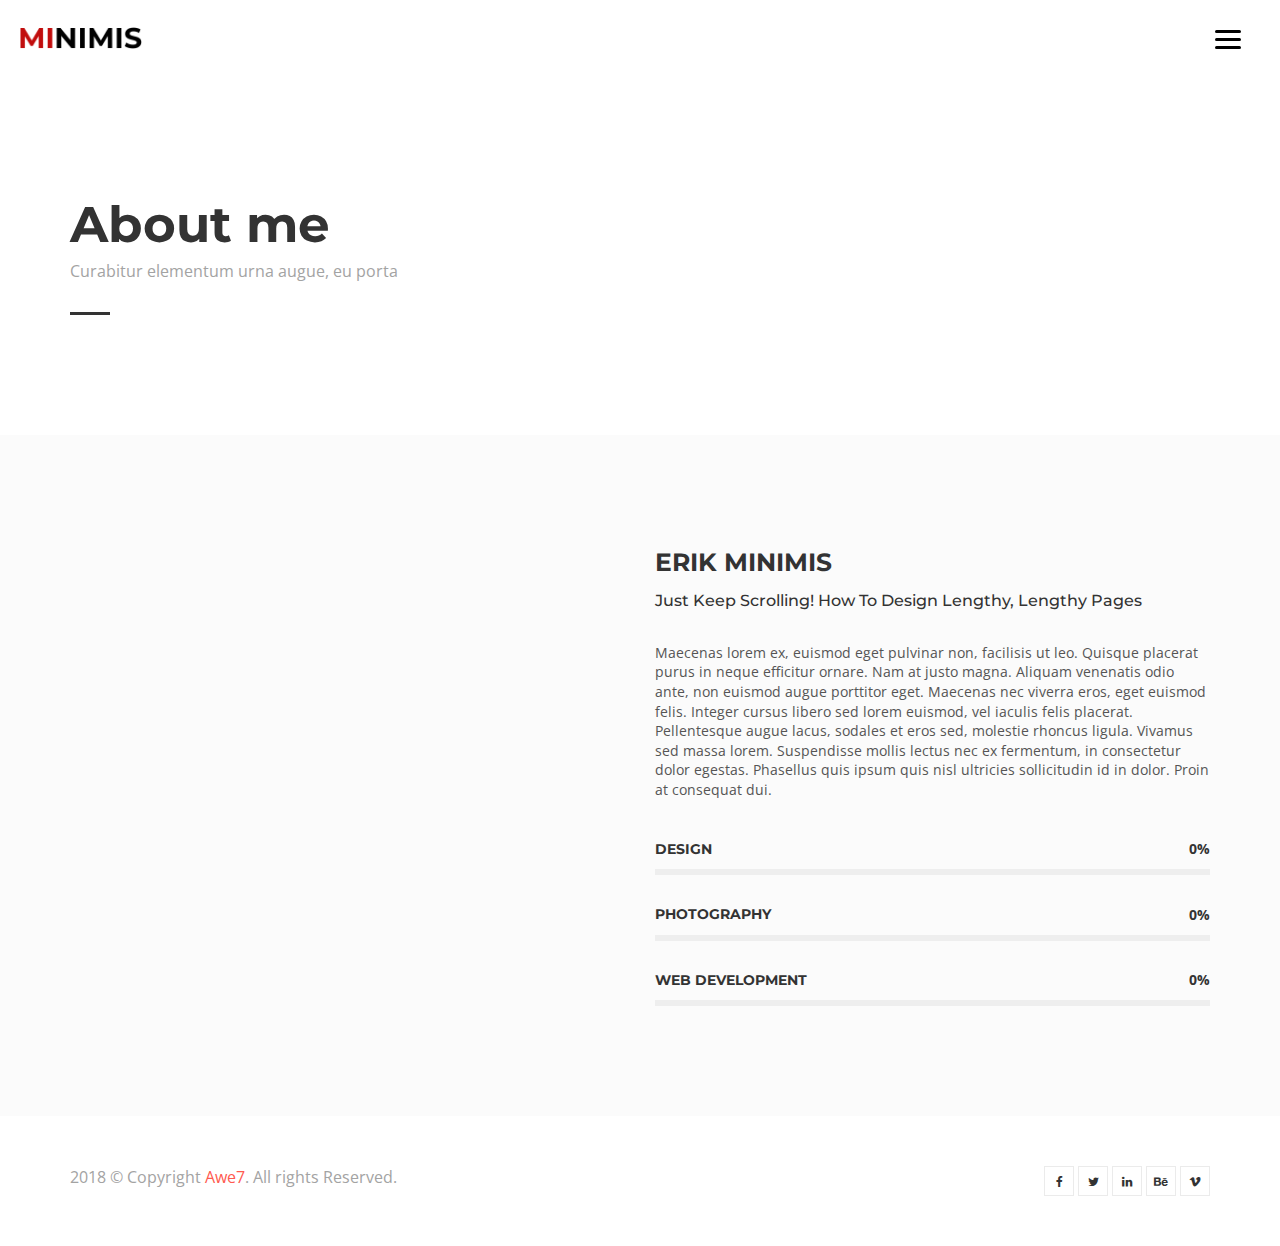
==== about.html @ 895a36d6 "initial commit" ====
<!DOCTYPE html>
<html>
	<head>
		<title>About</title>
		<meta charset="utf-8">
		<meta name="viewport" content="width=device-width, initial-scale=1.0, maximum-scale=1.0, user-scalable=no">
		<meta name="format-detection" content="telephone=no">
		<meta name="apple-mobile-web-app-capable" content="yes">
		<!-- Fonts-->
		<link rel="stylesheet" type="text/css" href="assets/fonts/fontawesome/font-awesome.min.css">
		<link rel="stylesheet" type="text/css" href="assets/fonts/pe-icon/pe-icon.css">
		<!-- Vendors-->
		<link rel="stylesheet" type="text/css" href="assets/vendors/bootstrap/grid.css">
		<link rel="stylesheet" type="text/css" href="assets/vendors/magnific-popup/magnific-popup.min.css">
		<link rel="stylesheet" type="text/css" href="assets/vendors/swiper/swiper.css">
		<!-- App & fonts-->
		<link rel="stylesheet" type="text/css" href="https://fonts.googleapis.com/css?family=Montserrat:300,400,500,600,700|Open+Sans:400,700">
		<link rel="stylesheet" type="text/css" id="app-stylesheet" href="assets/css/main.css"><!--[if lt IE 9]>
			<script src="https://oss.maxcdn.com/libs/html5shiv/3.7.0/html5shiv.js"></script>
		<![endif]-->
	</head>
	
	<body>
		<div class="page-wrap" id="root">
			
			<!-- header -->
			<header class="header header--fixed">
				<div class="header__inner">
					<div class="header__logo"><a href="index.html"><img src="assets/img/logo.png" alt="" style="width: 122px;"/></a></div>
					<div class="navbar-toggle" id="fs-button">
						<div class="navbar-icon"><span></span></div>
					</div>
				</div>
				
				<!-- fullscreenmenu__module -->
				<div class="fullscreenmenu__module" trigger="#fs-button">
					
					<!-- overlay-menu -->
					<nav class="overlay-menu">
						
						<!--  -->
						<ul class="wil-menu-list">
							<li><a href="index.html">Home</a>
							</li>
							<li class="current-menu-item"><a href="about.html">About</a>
							</li>
							<li><a href="work.html">Work</a>
							</li>
							<li><a href="blog.html">Blog</a>
							</li>
							<li><a href="contact.html">Contact</a>
							</li>
						</ul><!--  -->
						
					</nav><!-- End / overlay-menu -->
					
				</div><!-- End / fullscreenmenu__module -->
				
			</header><!-- End / header -->
			
			<!-- Content-->
			<div class="wil-content">
				
				<!-- Section -->
				<section class="awe-section">
					<div class="container">
						
						<!-- page-title -->
						<div class="page-title pb-40">
							<h2 class="page-title__title">About me</h2>
							<p class="page-title__text">Curabitur elementum urna augue, eu porta</p>
							<div class="page-title__divider"></div>
						</div><!-- End / page-title -->
						
					</div>
				</section>
				<!-- End / Section -->
				
				
				<!-- Section -->
				<section class="awe-section bg-gray">
					<div class="container">
						<div class="row">
							<div class="col-md-6 col-lg-5 "><img src="https://images.pexels.com/photos/797558/pexels-photo-797558.jpeg?w=1260&amp;h=750&amp;auto=compress&amp;cs=tinysrgb" alt="">
							</div>
							<div class="col-md-6 col-lg-6 col-xs-offset-0 col-sm-offset-0 col-md-offset-0 col-lg-offset-1 ">
								
								<!--  -->
								<div class="mt-30">
									<h2 class="about__title">Erik Minimis</h2>
									<p class="about__subtitle">Just Keep Scrolling! How To Design Lengthy, Lengthy Pages</p>
									<p class="about__text">Maecenas lorem ex, euismod eget pulvinar non, facilisis ut leo. Quisque placerat purus in neque efficitur ornare. Nam at justo magna. Aliquam venenatis odio ante, non euismod augue porttitor eget. Maecenas nec viverra eros, eget euismod felis. Integer cursus libero sed lorem euismod, vel iaculis felis placerat. Pellentesque augue lacus, sodales et eros sed, molestie rhoncus ligula. Vivamus sed massa lorem. Suspendisse mollis lectus nec ex fermentum, in consectetur dolor egestas. Phasellus quis ipsum quis nisl ultricies sollicitudin id in dolor. Proin at consequat dui.</p>
									
									<!-- progress -->
									<div class="progress">
										<h5 class="progress__title">design</h5>
										<div class="progress__wrap">
											<div class="progress__bar" data-progress-percent="33" data-timing="ease" data-duration="1000" data-delay="500"></div><span class="progress__number">39%</span>
										</div>
									</div><!-- End / progress -->
									
									
									<!-- progress -->
									<div class="progress">
										<h5 class="progress__title">photography</h5>
										<div class="progress__wrap">
											<div class="progress__bar" data-progress-percent="59" data-timing="ease" data-duration="1000" data-delay="500"></div><span class="progress__number">47%</span>
										</div>
									</div><!-- End / progress -->
									
									
									<!-- progress -->
									<div class="progress">
										<h5 class="progress__title">web development</h5>
										<div class="progress__wrap">
											<div class="progress__bar" data-progress-percent="53" data-timing="ease" data-duration="1000" data-delay="500"></div><span class="progress__number">59%</span>
										</div>
									</div><!-- End / progress -->
									
								</div><!-- End /  -->
								
							</div>
						</div>
					</div>
				</section>
				<!-- End / Section -->
				
			</div>
			<!-- End / Content-->
			
			<!-- footer -->
			<div class="footer">
				<div class="container">
					<div class="row">
						<div class="col-md-6 col-lg-6 ">
							<p class="footer__coppy">2018 &copy; Copyright <a href="http://awe7.com/">Awe7</a>. All rights Reserved.</p>
						</div>
						<div class="col-md-6 col-lg-6 ">
							<div class="footer__social">
								
								<!-- social-icon -->
								<a class="social-icon" href="#"><i class="social-icon__icon fa fa-facebook"></i>
								</a><!-- End / social-icon -->
								
								
								<!-- social-icon -->
								<a class="social-icon" href="#"><i class="social-icon__icon fa fa-twitter"></i>
								</a><!-- End / social-icon -->
								
								
								<!-- social-icon -->
								<a class="social-icon" href="#"><i class="social-icon__icon fa fa-linkedin"></i>
								</a><!-- End / social-icon -->
								
								
								<!-- social-icon -->
								<a class="social-icon" href="#"><i class="social-icon__icon fa fa-behance"></i>
								</a><!-- End / social-icon -->
								
								
								<!-- social-icon -->
								<a class="social-icon" href="#"><i class="social-icon__icon fa fa-vimeo"></i>
								</a><!-- End / social-icon -->
								
							</div>
						</div>
					</div>
				</div>
			</div><!-- End / footer -->
			
		</div>
		<!-- Vendors-->
		<script type="text/javascript" src="assets/vendors/jquery/jquery.min.js"></script>
		<script type="text/javascript" src="assets/vendors/imagesloaded/imagesloaded.pkgd.js"></script>
		<script type="text/javascript" src="assets/vendors/isotope-layout/isotope.pkgd.js"></script>
		<script type="text/javascript" src="assets/vendors/jquery-one-page/jquery.nav.min.js"></script>
		<script type="text/javascript" src="assets/vendors/jquery.easing/jquery.easing.min.js"></script>
		<script type="text/javascript" src="assets/vendors/jquery.matchHeight/jquery.matchHeight.min.js"></script>
		<script type="text/javascript" src="assets/vendors/magnific-popup/jquery.magnific-popup.min.js"></script>
		<script type="text/javascript" src="assets/vendors/masonry-layout/masonry.pkgd.js"></script>
		<script type="text/javascript" src="assets/vendors/jquery.waypoints/jquery.waypoints.min.js"></script>
		<script type="text/javascript" src="assets/vendors/swiper/swiper.jquery.js"></script>
		<script type="text/javascript" src="assets/vendors/menu/menu.js"></script>
		<script type="text/javascript" src="assets/vendors/typed/typed.min.js"></script>
		<!-- App-->
		<script type="text/javascript" src="assets/js/main.js"></script>
	</body>
</html>
---- assets/fonts/pe-icon/pe-icon.css ----
@font-face {
	font-family: 'Pe-icon-7-stroke';
	src:url('fonts/Pe-icon-7-stroke.eot?d7yf1v');
	src:url('fonts/Pe-icon-7-stroke.eot?#iefixd7yf1v') format('embedded-opentype'),
		url('fonts/Pe-icon-7-stroke.woff?d7yf1v') format('woff'),
		url('fonts/Pe-icon-7-stroke.ttf?d7yf1v') format('truetype'),
		url('fonts/Pe-icon-7-stroke.svg?d7yf1v#Pe-icon-7-stroke') format('svg');
	font-weight: normal;
	font-style: normal;
}

[class^="pe-7s-"], [class*=" pe-7s-"] {
	font-family: 'Pe-icon-7-stroke';
	speak: none;
	font-style: normal;
	font-weight: normal;
	font-variant: normal;
	text-transform: none;
	line-height: 1;

	/* Better Font Rendering =========== */
	-webkit-font-smoothing: antialiased;
	-moz-osx-font-smoothing: grayscale;
}

.pe-7s-album:before {
	content: "\e6aa";
}
.pe-7s-arc:before {
	content: "\e6ab";
}
.pe-7s-back-2:before {
	content: "\e6ac";
}
.pe-7s-bandaid:before {
	content: "\e6ad";
}
.pe-7s-car:before {
	content: "\e6ae";
}
.pe-7s-diamond:before {
	content: "\e6af";
}
.pe-7s-door-lock:before {
	content: "\e6b0";
}
.pe-7s-eyedropper:before {
	content: "\e6b1";
}
.pe-7s-female:before {
	content: "\e6b2";
}
.pe-7s-gym:before {
	content: "\e6b3";
}
.pe-7s-hammer:before {
	content: "\e6b4";
}
.pe-7s-headphones:before {
	content: "\e6b5";
}
.pe-7s-helm:before {
	content: "\e6b6";
}
.pe-7s-hourglass:before {
	content: "\e6b7";
}
.pe-7s-leaf:before {
	content: "\e6b8";
}
.pe-7s-magic-wand:before {
	content: "\e6b9";
}
.pe-7s-male:before {
	content: "\e6ba";
}
.pe-7s-map-2:before {
	content: "\e6bb";
}
.pe-7s-next-2:before {
	content: "\e6bc";
}
.pe-7s-paint-bucket:before {
	content: "\e6bd";
}
.pe-7s-pendrive:before {
	content: "\e6be";
}
.pe-7s-photo:before {
	content: "\e6bf";
}
.pe-7s-piggy:before {
	content: "\e6c0";
}
.pe-7s-plugin:before {
	content: "\e6c1";
}
.pe-7s-refresh-2:before {
	content: "\e6c2";
}
.pe-7s-rocket:before {
	content: "\e6c3";
}
.pe-7s-settings:before {
	content: "\e6c4";
}
.pe-7s-shield:before {
	content: "\e6c5";
}
.pe-7s-smile:before {
	content: "\e6c6";
}
.pe-7s-usb:before {
	content: "\e6c7";
}
.pe-7s-vector:before {
	content: "\e6c8";
}
.pe-7s-wine:before {
	content: "\e6c9";
}
.pe-7s-cloud-upload:before {
	content: "\e68a";
}
.pe-7s-cash:before {
	content: "\e68c";
}
.pe-7s-close:before {
	content: "\e680";
}
.pe-7s-bluetooth:before {
	content: "\e68d";
}
.pe-7s-cloud-download:before {
	content: "\e68b";
}
.pe-7s-way:before {
	content: "\e68e";
}
.pe-7s-close-circle:before {
	content: "\e681";
}
.pe-7s-id:before {
	content: "\e68f";
}
.pe-7s-angle-up:before {
	content: "\e682";
}
.pe-7s-wristwatch:before {
	content: "\e690";
}
.pe-7s-angle-up-circle:before {
	content: "\e683";
}
.pe-7s-world:before {
	content: "\e691";
}
.pe-7s-angle-right:before {
	content: "\e684";
}
.pe-7s-volume:before {
	content: "\e692";
}
.pe-7s-angle-right-circle:before {
	content: "\e685";
}
.pe-7s-users:before {
	content: "\e693";
}
.pe-7s-angle-left:before {
	content: "\e686";
}
.pe-7s-user-female:before {
	content: "\e694";
}
.pe-7s-angle-left-circle:before {
	content: "\e687";
}
.pe-7s-up-arrow:before {
	content: "\e695";
}
.pe-7s-angle-down:before {
	content: "\e688";
}
.pe-7s-switch:before {
	content: "\e696";
}
.pe-7s-angle-down-circle:before {
	content: "\e689";
}
.pe-7s-scissors:before {
	content: "\e697";
}
.pe-7s-wallet:before {
	content: "\e600";
}
.pe-7s-safe:before {
	content: "\e698";
}
.pe-7s-volume2:before {
	content: "\e601";
}
.pe-7s-volume1:before {
	content: "\e602";
}
.pe-7s-voicemail:before {
	content: "\e603";
}
.pe-7s-video:before {
	content: "\e604";
}
.pe-7s-user:before {
	content: "\e605";
}
.pe-7s-upload:before {
	content: "\e606";
}
.pe-7s-unlock:before {
	content: "\e607";
}
.pe-7s-umbrella:before {
	content: "\e608";
}
.pe-7s-trash:before {
	content: "\e609";
}
.pe-7s-tools:before {
	content: "\e60a";
}
.pe-7s-timer:before {
	content: "\e60b";
}
.pe-7s-ticket:before {
	content: "\e60c";
}
.pe-7s-target:before {
	content: "\e60d";
}
.pe-7s-sun:before {
	content: "\e60e";
}
.pe-7s-study:before {
	content: "\e60f";
}
.pe-7s-stopwatch:before {
	content: "\e610";
}
.pe-7s-star:before {
	content: "\e611";
}
.pe-7s-speaker:before {
	content: "\e612";
}
.pe-7s-signal:before {
	content: "\e613";
}
.pe-7s-shuffle:before {
	content: "\e614";
}
.pe-7s-shopbag:before {
	content: "\e615";
}
.pe-7s-share:before {
	content: "\e616";
}
.pe-7s-server:before {
	content: "\e617";
}
.pe-7s-search:before {
	content: "\e618";
}
.pe-7s-film:before {
	content: "\e6a5";
}
.pe-7s-science:before {
	content: "\e619";
}
.pe-7s-disk:before {
	content: "\e6a6";
}
.pe-7s-ribbon:before {
	content: "\e61a";
}
.pe-7s-repeat:before {
	content: "\e61b";
}
.pe-7s-refresh:before {
	content: "\e61c";
}
.pe-7s-add-user:before {
	content: "\e6a9";
}
.pe-7s-refresh-cloud:before {
	content: "\e61d";
}
.pe-7s-paperclip:before {
	content: "\e69c";
}
.pe-7s-radio:before {
	content: "\e61e";
}
.pe-7s-note2:before {
	content: "\e69d";
}
.pe-7s-print:before {
	content: "\e61f";
}
.pe-7s-network:before {
	content: "\e69e";
}
.pe-7s-prev:before {
	content: "\e620";
}
.pe-7s-mute:before {
	content: "\e69f";
}
.pe-7s-power:before {
	content: "\e621";
}
.pe-7s-medal:before {
	content: "\e6a0";
}
.pe-7s-portfolio:before {
	content: "\e622";
}
.pe-7s-like2:before {
	content: "\e6a1";
}
.pe-7s-plus:before {
	content: "\e623";
}
.pe-7s-left-arrow:before {
	content: "\e6a2";
}
.pe-7s-play:before {
	content: "\e624";
}
.pe-7s-key:before {
	content: "\e6a3";
}
.pe-7s-plane:before {
	content: "\e625";
}
.pe-7s-joy:before {
	content: "\e6a4";
}
.pe-7s-photo-gallery:before {
	content: "\e626";
}
.pe-7s-pin:before {
	content: "\e69b";
}
.pe-7s-phone:before {
	content: "\e627";
}
.pe-7s-plug:before {
	content: "\e69a";
}
.pe-7s-pen:before {
	content: "\e628";
}
.pe-7s-right-arrow:before {
	content: "\e699";
}
.pe-7s-paper-plane:before {
	content: "\e629";
}
.pe-7s-delete-user:before {
	content: "\e6a7";
}
.pe-7s-paint:before {
	content: "\e62a";
}
.pe-7s-bottom-arrow:before {
	content: "\e6a8";
}
.pe-7s-notebook:before {
	content: "\e62b";
}
.pe-7s-note:before {
	content: "\e62c";
}
.pe-7s-next:before {
	content: "\e62d";
}
.pe-7s-news-paper:before {
	content: "\e62e";
}
.pe-7s-musiclist:before {
	content: "\e62f";
}
.pe-7s-music:before {
	content: "\e630";
}
.pe-7s-mouse:before {
	content: "\e631";
}
.pe-7s-more:before {
	content: "\e632";
}
.pe-7s-moon:before {
	content: "\e633";
}
.pe-7s-monitor:before {
	content: "\e634";
}
.pe-7s-micro:before {
	content: "\e635";
}
.pe-7s-menu:before {
	content: "\e636";
}
.pe-7s-map:before {
	content: "\e637";
}
.pe-7s-map-marker:before {
	content: "\e638";
}
.pe-7s-mail:before {
	content: "\e639";
}
.pe-7s-mail-open:before {
	content: "\e63a";
}
.pe-7s-mail-open-file:before {
	content: "\e63b";
}
.pe-7s-magnet:before {
	content: "\e63c";
}
.pe-7s-loop:before {
	content: "\e63d";
}
.pe-7s-look:before {
	content: "\e63e";
}
.pe-7s-lock:before {
	content: "\e63f";
}
.pe-7s-lintern:before {
	content: "\e640";
}
.pe-7s-link:before {
	content: "\e641";
}
.pe-7s-like:before {
	content: "\e642";
}
.pe-7s-light:before {
	content: "\e643";
}
.pe-7s-less:before {
	content: "\e644";
}
.pe-7s-keypad:before {
	content: "\e645";
}
.pe-7s-junk:before {
	content: "\e646";
}
.pe-7s-info:before {
	content: "\e647";
}
.pe-7s-home:before {
	content: "\e648";
}
.pe-7s-help2:before {
	content: "\e649";
}
.pe-7s-help1:before {
	content: "\e64a";
}
.pe-7s-graph3:before {
	content: "\e64b";
}
.pe-7s-graph2:before {
	content: "\e64c";
}
.pe-7s-graph1:before {
	content: "\e64d";
}
.pe-7s-graph:before {
	content: "\e64e";
}
.pe-7s-global:before {
	content: "\e64f";
}
.pe-7s-gleam:before {
	content: "\e650";
}
.pe-7s-glasses:before {
	content: "\e651";
}
.pe-7s-gift:before {
	content: "\e652";
}
.pe-7s-folder:before {
	content: "\e653";
}
.pe-7s-flag:before {
	content: "\e654";
}
.pe-7s-filter:before {
	content: "\e655";
}
.pe-7s-file:before {
	content: "\e656";
}
.pe-7s-expand1:before {
	content: "\e657";
}
.pe-7s-exapnd2:before {
	content: "\e658";
}
.pe-7s-edit:before {
	content: "\e659";
}
.pe-7s-drop:before {
	content: "\e65a";
}
.pe-7s-drawer:before {
	content: "\e65b";
}
.pe-7s-download:before {
	content: "\e65c";
}
.pe-7s-display2:before {
	content: "\e65d";
}
.pe-7s-display1:before {
	content: "\e65e";
}
.pe-7s-diskette:before {
	content: "\e65f";
}
.pe-7s-date:before {
	content: "\e660";
}
.pe-7s-cup:before {
	content: "\e661";
}
.pe-7s-culture:before {
	content: "\e662";
}
.pe-7s-crop:before {
	content: "\e663";
}
.pe-7s-credit:before {
	content: "\e664";
}
.pe-7s-copy-file:before {
	content: "\e665";
}
.pe-7s-config:before {
	content: "\e666";
}
.pe-7s-compass:before {
	content: "\e667";
}
.pe-7s-comment:before {
	content: "\e668";
}
.pe-7s-coffee:before {
	content: "\e669";
}
.pe-7s-cloud:before {
	content: "\e66a";
}
.pe-7s-clock:before {
	content: "\e66b";
}
.pe-7s-check:before {
	content: "\e66c";
}
.pe-7s-chat:before {
	content: "\e66d";
}
.pe-7s-cart:before {
	content: "\e66e";
}
.pe-7s-camera:before {
	content: "\e66f";
}
.pe-7s-call:before {
	content: "\e670";
}
.pe-7s-calculator:before {
	content: "\e671";
}
.pe-7s-browser:before {
	content: "\e672";
}
.pe-7s-box2:before {
	content: "\e673";
}
.pe-7s-box1:before {
	content: "\e674";
}
.pe-7s-bookmarks:before {
	content: "\e675";
}
.pe-7s-bicycle:before {
	content: "\e676";
}
.pe-7s-bell:before {
	content: "\e677";
}
.pe-7s-battery:before {
	content: "\e678";
}
.pe-7s-ball:before {
	content: "\e679";
}
.pe-7s-back:before {
	content: "\e67a";
}
.pe-7s-attention:before {
	content: "\e67b";
}
.pe-7s-anchor:before {
	content: "\e67c";
}
.pe-7s-albums:before {
	content: "\e67d";
}
.pe-7s-alarm:before {
	content: "\e67e";
}
.pe-7s-airplay:before {
	content: "\e67f";
}
---- assets/vendors/bootstrap/grid.css ----
/*!
 * Bootstrap v3.3.7 (http://getbootstrap.com)
 * Copyright 2011-2016 Twitter, Inc.
 * Licensed under MIT (https://github.com/twbs/bootstrap/blob/master/LICENSE)
 */
html{font-family:sans-serif;-ms-text-size-adjust:100%;-webkit-text-size-adjust:100%}body{margin:0}article,aside,details,figcaption,figure,footer,header,hgroup,main,menu,nav,section,summary{display:block}audio,canvas,progress,video{display:inline-block;vertical-align:baseline}audio:not([controls]){display:none;height:0}[hidden],template{display:none}a{background-color:transparent}a:active,a:hover{outline:0}abbr[title]{border-bottom:1px dotted}b,strong{font-weight:bold}dfn{font-style:italic}h1{font-size:2em;margin:0.67em 0}mark{background:#ff0;color:#000}small{font-size:80%}sub,sup{font-size:75%;line-height:0;position:relative;vertical-align:baseline}sup{top:-0.5em}sub{bottom:-0.25em}img{border:0}svg:not(:root){overflow:hidden}figure{margin:1em 40px}hr{-webkit-box-sizing:content-box;-moz-box-sizing:content-box;box-sizing:content-box;height:0}pre{overflow:auto}code,kbd,pre,samp{font-family:monospace, monospace;font-size:1em}button,input,optgroup,select,textarea{color:inherit;font:inherit;margin:0}button{overflow:visible}button,select{text-transform:none}button,html input[type="button"],input[type="reset"],input[type="submit"]{-webkit-appearance:button;cursor:pointer}button[disabled],html input[disabled]{cursor:default}button::-moz-focus-inner,input::-moz-focus-inner{border:0;padding:0}input{line-height:normal}input[type="checkbox"],input[type="radio"]{-webkit-box-sizing:border-box;-moz-box-sizing:border-box;box-sizing:border-box;padding:0}input[type="number"]::-webkit-inner-spin-button,input[type="number"]::-webkit-outer-spin-button{height:auto}input[type="search"]{-webkit-appearance:textfield;-webkit-box-sizing:content-box;-moz-box-sizing:content-box;box-sizing:content-box}input[type="search"]::-webkit-search-cancel-button,input[type="search"]::-webkit-search-decoration{-webkit-appearance:none}fieldset{border:1px solid #c0c0c0;margin:0 2px;padding:0.35em 0.625em 0.75em}legend{border:0;padding:0}textarea{overflow:auto}optgroup{font-weight:bold}table{border-collapse:collapse;border-spacing:0}td,th{padding:0}*{-webkit-box-sizing:border-box;-moz-box-sizing:border-box;box-sizing:border-box}*:before,*:after{-webkit-box-sizing:border-box;-moz-box-sizing:border-box;box-sizing:border-box}html{font-size:10px;-webkit-tap-highlight-color:rgba(0,0,0,0)}body{font-family:"Helvetica Neue",Helvetica,Arial,sans-serif;font-size:14px;line-height:1.42857143;color:#333;background-color:#fff}input,button,select,textarea{font-family:inherit;font-size:inherit;line-height:inherit}a{color:#337ab7;text-decoration:none}a:hover,a:focus{color:#23527c;text-decoration:underline}a:focus{outline:5px auto -webkit-focus-ring-color;outline-offset:-2px}figure{margin:0}img{vertical-align:middle}.img-responsive{display:block;max-width:100%;height:auto}.img-rounded{border-radius:6px}.img-thumbnail{padding:4px;line-height:1.42857143;background-color:#fff;border:1px solid #ddd;border-radius:4px;-webkit-transition:all .2s ease-in-out;-o-transition:all .2s ease-in-out;transition:all .2s ease-in-out;display:inline-block;max-width:100%;height:auto}.img-circle{border-radius:50%}hr{margin-top:20px;margin-bottom:20px;border:0;border-top:1px solid #eee}.sr-only{position:absolute;width:1px;height:1px;margin:-1px;padding:0;overflow:hidden;clip:rect(0, 0, 0, 0);border:0}.sr-only-focusable:active,.sr-only-focusable:focus{position:static;width:auto;height:auto;margin:0;overflow:visible;clip:auto}[role="button"]{cursor:pointer}.container{margin-right:auto;margin-left:auto;padding-left:15px;padding-right:15px}@media (min-width:768px){.container{width:750px}}@media (min-width:992px){.container{width:970px}}@media (min-width:1200px){.container{width:1170px}}.container-fluid{margin-right:auto;margin-left:auto;padding-left:15px;padding-right:15px}.row{margin-left:-15px;margin-right:-15px}.col-xs-1, .col-sm-1, .col-md-1, .col-lg-1, .col-xs-2, .col-sm-2, .col-md-2, .col-lg-2, .col-xs-3, .col-sm-3, .col-md-3, .col-lg-3, .col-xs-4, .col-sm-4, .col-md-4, .col-lg-4, .col-xs-5, .col-sm-5, .col-md-5, .col-lg-5, .col-xs-6, .col-sm-6, .col-md-6, .col-lg-6, .col-xs-7, .col-sm-7, .col-md-7, .col-lg-7, .col-xs-8, .col-sm-8, .col-md-8, .col-lg-8, .col-xs-9, .col-sm-9, .col-md-9, .col-lg-9, .col-xs-10, .col-sm-10, .col-md-10, .col-lg-10, .col-xs-11, .col-sm-11, .col-md-11, .col-lg-11, .col-xs-12, .col-sm-12, .col-md-12, .col-lg-12{position:relative;min-height:1px;padding-left:15px;padding-right:15px}.col-xs-1, .col-xs-2, .col-xs-3, .col-xs-4, .col-xs-5, .col-xs-6, .col-xs-7, .col-xs-8, .col-xs-9, .col-xs-10, .col-xs-11, .col-xs-12{float:left}.col-xs-12{width:100%}.col-xs-11{width:91.66666667%}.col-xs-10{width:83.33333333%}.col-xs-9{width:75%}.col-xs-8{width:66.66666667%}.col-xs-7{width:58.33333333%}.col-xs-6{width:50%}.col-xs-5{width:41.66666667%}.col-xs-4{width:33.33333333%}.col-xs-3{width:25%}.col-xs-2{width:16.66666667%}.col-xs-1{width:8.33333333%}.col-xs-pull-12{right:100%}.col-xs-pull-11{right:91.66666667%}.col-xs-pull-10{right:83.33333333%}.col-xs-pull-9{right:75%}.col-xs-pull-8{right:66.66666667%}.col-xs-pull-7{right:58.33333333%}.col-xs-pull-6{right:50%}.col-xs-pull-5{right:41.66666667%}.col-xs-pull-4{right:33.33333333%}.col-xs-pull-3{right:25%}.col-xs-pull-2{right:16.66666667%}.col-xs-pull-1{right:8.33333333%}.col-xs-pull-0{right:auto}.col-xs-push-12{left:100%}.col-xs-push-11{left:91.66666667%}.col-xs-push-10{left:83.33333333%}.col-xs-push-9{left:75%}.col-xs-push-8{left:66.66666667%}.col-xs-push-7{left:58.33333333%}.col-xs-push-6{left:50%}.col-xs-push-5{left:41.66666667%}.col-xs-push-4{left:33.33333333%}.col-xs-push-3{left:25%}.col-xs-push-2{left:16.66666667%}.col-xs-push-1{left:8.33333333%}.col-xs-push-0{left:auto}.col-xs-offset-12{margin-left:100%}.col-xs-offset-11{margin-left:91.66666667%}.col-xs-offset-10{margin-left:83.33333333%}.col-xs-offset-9{margin-left:75%}.col-xs-offset-8{margin-left:66.66666667%}.col-xs-offset-7{margin-left:58.33333333%}.col-xs-offset-6{margin-left:50%}.col-xs-offset-5{margin-left:41.66666667%}.col-xs-offset-4{margin-left:33.33333333%}.col-xs-offset-3{margin-left:25%}.col-xs-offset-2{margin-left:16.66666667%}.col-xs-offset-1{margin-left:8.33333333%}.col-xs-offset-0{margin-left:0}@media (min-width:768px){.col-sm-1, .col-sm-2, .col-sm-3, .col-sm-4, .col-sm-5, .col-sm-6, .col-sm-7, .col-sm-8, .col-sm-9, .col-sm-10, .col-sm-11, .col-sm-12{float:left}.col-sm-12{width:100%}.col-sm-11{width:91.66666667%}.col-sm-10{width:83.33333333%}.col-sm-9{width:75%}.col-sm-8{width:66.66666667%}.col-sm-7{width:58.33333333%}.col-sm-6{width:50%}.col-sm-5{width:41.66666667%}.col-sm-4{width:33.33333333%}.col-sm-3{width:25%}.col-sm-2{width:16.66666667%}.col-sm-1{width:8.33333333%}.col-sm-pull-12{right:100%}.col-sm-pull-11{right:91.66666667%}.col-sm-pull-10{right:83.33333333%}.col-sm-pull-9{right:75%}.col-sm-pull-8{right:66.66666667%}.col-sm-pull-7{right:58.33333333%}.col-sm-pull-6{right:50%}.col-sm-pull-5{right:41.66666667%}.col-sm-pull-4{right:33.33333333%}.col-sm-pull-3{right:25%}.col-sm-pull-2{right:16.66666667%}.col-sm-pull-1{right:8.33333333%}.col-sm-pull-0{right:auto}.col-sm-push-12{left:100%}.col-sm-push-11{left:91.66666667%}.col-sm-push-10{left:83.33333333%}.col-sm-push-9{left:75%}.col-sm-push-8{left:66.66666667%}.col-sm-push-7{left:58.33333333%}.col-sm-push-6{left:50%}.col-sm-push-5{left:41.66666667%}.col-sm-push-4{left:33.33333333%}.col-sm-push-3{left:25%}.col-sm-push-2{left:16.66666667%}.col-sm-push-1{left:8.33333333%}.col-sm-push-0{left:auto}.col-sm-offset-12{margin-left:100%}.col-sm-offset-11{margin-left:91.66666667%}.col-sm-offset-10{margin-left:83.33333333%}.col-sm-offset-9{margin-left:75%}.col-sm-offset-8{margin-left:66.66666667%}.col-sm-offset-7{margin-left:58.33333333%}.col-sm-offset-6{margin-left:50%}.col-sm-offset-5{margin-left:41.66666667%}.col-sm-offset-4{margin-left:33.33333333%}.col-sm-offset-3{margin-left:25%}.col-sm-offset-2{margin-left:16.66666667%}.col-sm-offset-1{margin-left:8.33333333%}.col-sm-offset-0{margin-left:0}}@media (min-width:992px){.col-md-1, .col-md-2, .col-md-3, .col-md-4, .col-md-5, .col-md-6, .col-md-7, .col-md-8, .col-md-9, .col-md-10, .col-md-11, .col-md-12{float:left}.col-md-12{width:100%}.col-md-11{width:91.66666667%}.col-md-10{width:83.33333333%}.col-md-9{width:75%}.col-md-8{width:66.66666667%}.col-md-7{width:58.33333333%}.col-md-6{width:50%}.col-md-5{width:41.66666667%}.col-md-4{width:33.33333333%}.col-md-3{width:25%}.col-md-2{width:16.66666667%}.col-md-1{width:8.33333333%}.col-md-pull-12{right:100%}.col-md-pull-11{right:91.66666667%}.col-md-pull-10{right:83.33333333%}.col-md-pull-9{right:75%}.col-md-pull-8{right:66.66666667%}.col-md-pull-7{right:58.33333333%}.col-md-pull-6{right:50%}.col-md-pull-5{right:41.66666667%}.col-md-pull-4{right:33.33333333%}.col-md-pull-3{right:25%}.col-md-pull-2{right:16.66666667%}.col-md-pull-1{right:8.33333333%}.col-md-pull-0{right:auto}.col-md-push-12{left:100%}.col-md-push-11{left:91.66666667%}.col-md-push-10{left:83.33333333%}.col-md-push-9{left:75%}.col-md-push-8{left:66.66666667%}.col-md-push-7{left:58.33333333%}.col-md-push-6{left:50%}.col-md-push-5{left:41.66666667%}.col-md-push-4{left:33.33333333%}.col-md-push-3{left:25%}.col-md-push-2{left:16.66666667%}.col-md-push-1{left:8.33333333%}.col-md-push-0{left:auto}.col-md-offset-12{margin-left:100%}.col-md-offset-11{margin-left:91.66666667%}.col-md-offset-10{margin-left:83.33333333%}.col-md-offset-9{margin-left:75%}.col-md-offset-8{margin-left:66.66666667%}.col-md-offset-7{margin-left:58.33333333%}.col-md-offset-6{margin-left:50%}.col-md-offset-5{margin-left:41.66666667%}.col-md-offset-4{margin-left:33.33333333%}.col-md-offset-3{margin-left:25%}.col-md-offset-2{margin-left:16.66666667%}.col-md-offset-1{margin-left:8.33333333%}.col-md-offset-0{margin-left:0}}@media (min-width:1200px){.col-lg-1, .col-lg-2, .col-lg-3, .col-lg-4, .col-lg-5, .col-lg-6, .col-lg-7, .col-lg-8, .col-lg-9, .col-lg-10, .col-lg-11, .col-lg-12{float:left}.col-lg-12{width:100%}.col-lg-11{width:91.66666667%}.col-lg-10{width:83.33333333%}.col-lg-9{width:75%}.col-lg-8{width:66.66666667%}.col-lg-7{width:58.33333333%}.col-lg-6{width:50%}.col-lg-5{width:41.66666667%}.col-lg-4{width:33.33333333%}.col-lg-3{width:25%}.col-lg-2{width:16.66666667%}.col-lg-1{width:8.33333333%}.col-lg-pull-12{right:100%}.col-lg-pull-11{right:91.66666667%}.col-lg-pull-10{right:83.33333333%}.col-lg-pull-9{right:75%}.col-lg-pull-8{right:66.66666667%}.col-lg-pull-7{right:58.33333333%}.col-lg-pull-6{right:50%}.col-lg-pull-5{right:41.66666667%}.col-lg-pull-4{right:33.33333333%}.col-lg-pull-3{right:25%}.col-lg-pull-2{right:16.66666667%}.col-lg-pull-1{right:8.33333333%}.col-lg-pull-0{right:auto}.col-lg-push-12{left:100%}.col-lg-push-11{left:91.66666667%}.col-lg-push-10{left:83.33333333%}.col-lg-push-9{left:75%}.col-lg-push-8{left:66.66666667%}.col-lg-push-7{left:58.33333333%}.col-lg-push-6{left:50%}.col-lg-push-5{left:41.66666667%}.col-lg-push-4{left:33.33333333%}.col-lg-push-3{left:25%}.col-lg-push-2{left:16.66666667%}.col-lg-push-1{left:8.33333333%}.col-lg-push-0{left:auto}.col-lg-offset-12{margin-left:100%}.col-lg-offset-11{margin-left:91.66666667%}.col-lg-offset-10{margin-left:83.33333333%}.col-lg-offset-9{margin-left:75%}.col-lg-offset-8{margin-left:66.66666667%}.col-lg-offset-7{margin-left:58.33333333%}.col-lg-offset-6{margin-left:50%}.col-lg-offset-5{margin-left:41.66666667%}.col-lg-offset-4{margin-left:33.33333333%}.col-lg-offset-3{margin-left:25%}.col-lg-offset-2{margin-left:16.66666667%}.col-lg-offset-1{margin-left:8.33333333%}.col-lg-offset-0{margin-left:0}}.clearfix:before,.clearfix:after,.container:before,.container:after,.container-fluid:before,.container-fluid:after,.row:before,.row:after{content:" ";display:table}.clearfix:after,.container:after,.container-fluid:after,.row:after{clear:both}.center-block{display:block;margin-left:auto;margin-right:auto}.pull-right{float:right !important}.pull-left{float:left !important}.hide{display:none !important}.show{display:block !important}.invisible{visibility:hidden}.text-hide{font:0/0 a;color:transparent;text-shadow:none;background-color:transparent;border:0}.hidden{display:none !important}.affix{position:fixed}
---- assets/css/main.css ----
/*--------------------------------------------------------------------------------

	# Minimis Template 1.0 - Mar 1, 2018
	# ------------------------------------------------------------------------
	# Designed & coded by Awe7
	# Websites:  http://www.awe7.com -  Email: info@awe7.com

----------------------------------------------------------------------------------

	1. base
	2. button
	3. form-item
	4. button
	5. about
	6. contact
	7. form_item
	8. fullscreenmenu
	9. grid-css
	10. hoverbox
	11. page_title
	12. post_detail
	13. post
	14. progress
	15. socialicon
	16. title
	17. typing
	18. work_detail
	19. work
	20. footer
	21. header-01
	22. Layout
	23. Grid Boostrap 
	24. Font size
	25. Margin Padding
	26. Swiper
	27. Swiper

--------------------------------------------------------------------------------*/

/* 1. base
--------------------------------------------------------------------------------*/

a[disabled], input[disabled], button[disabled], textarea[disabled] {
    cursor: not-allowed !important;
    opacity: .5 !important;
}

a:focus, input:focus, button:focus, textarea:focus {
    outline: none;
}

p {
    margin-top: 0;
    margin-bottom: 10px;
}

img {
    max-width: 100%;
    height: auto;
    border: 0;
}

.page-wrap {
    overflow: hidden;
}

.awe-section {
    position: relative;
    background-repeat: no-repeat;
    background-size: cover;
    background-position: center center;
    z-index: 9;
    padding-top: 50px;
    padding-bottom: 50px;
}

@media (min-width: 320px) {
    .awe-section {
        padding-top: calc(6.81818vw + 28.18182px);
        padding-bottom: calc(6.81818vw + 28.18182px);
    }
}

@media (min-width: 1200px) {
    .awe-section {
        padding-top: 110px;
        padding-bottom: 110px;
    }
}

.awe-text-left, .text-left {
    text-align: left !important;
}

.awe-text-center, .text-center {
    text-align: center !important;
}

.awe-text-right, .text-right {
    text-align: right !important;
}

.awe-text-underline {
    text-decoration: underline !important;
}

.awe-round {
    border-radius: 5px !important;
}

.awe-pill {
    border-radius: 50% !important;
}

.awe-tb {
    display: table;
    width: 100%;
    height: 100%;
}

.awe-tb__cell {
    display: table-cell;
    vertical-align: middle;
}

.awe-overlay, [data-gradient-bg] > canvas {
    position: absolute;
    width: 100%;
    height: 100%;
    top: 0;
    left: 0;
    z-index: -1;
}

.awe-overlay {
    background-color: rgba(0, 0, 0, .4);
}

.bg-fixed {
    background-attachment: fixed;
}

.awe-bg-cover {
    background-repeat: no-repeat;
    background-size: cover;
    background-position: center center;
}

.full {
    width: 100%;
    height: 100vh;
}

.embed-responsive {
    position: relative;
    display: block;
    height: 0;
    padding: 0;
    overflow: hidden;
}

.embed-responsive.embed-responsive-4by3 {
    padding-bottom: 75%;
}

.embed-responsive.embed-responsive-16by9 {
    padding-bottom: 56.25%;
}

.embed-responsive .embed-responsive-item, .embed-responsive iframe,
.embed-responsive embed, .embed-responsive object {
    position: absolute;
    top: 0;
    bottom: 0;
    left: 0;
    width: 100%;
    height: 100%;
    border: 0;
}

/* table Responsive */

.table-responsive-01 {
    width: 100%;
    overflow-y: hidden;
    overflow-x: auto;
}

.table-responsive-01 table > thead > tr > th,
.table-responsive-01 table > thead > tr > td,
.table-responsive-01 table > tbody > tr > th,
.table-responsive-01 table > tbody > tr > td,
.table-responsive-01 table > tfoot > tr > th,
.table-responsive-01 table > tfoot > tr > td {
    white-space: nowrap;
}

@media (max-width: 991px) {
    .table-responsive-02 table, .table-responsive-02 thead,
    .table-responsive-02 tbody, .table-responsive-02 th, .table-responsive-02 td,
    .table-responsive-02 tr {
        display: block;
    }

    .table-responsive-02 thead {
        border-top: 1px solid #e8e8e8 !important;
        border-bottom: none !important;
    }

    .table-responsive-02 thead tr {
        position: absolute;
        top: -9999px;
        left: -9999px;
    }

    .table-responsive-02 tr {
        padding: 15px 0;
        border-left: 1px solid #e8e8e8;
        border-right: 1px solid #e8e8e8;
    }

    .table-responsive-02 td {
        position: relative;
        padding: 15px 10px 15px 30% !important;
    }

    .table-responsive-02 td:before {
        content: attr(data-th);
        position: absolute;
        top: 15px;
        left: 20px;
        width: 25%;
        padding-right: 10px;
    }
}

a {
    color: #ff594f;
}

a:hover {
    text-decoration: line-through;
    color: #ff594f;
}

a:focus {
    text-decoration: none;
}

::-moz-selection {
    color: #fff;
    background-color: #333;
}

::selection {
    color: #fff;
    background-color: #333;
}

.awe-section {
    padding-top: 40px;
    padding-bottom: 40px;
}

@media (min-width: 320px) {
    .awe-section {
        padding-top: calc(4.54545vw + 25.45455px);
        padding-bottom: calc(4.54545vw + 25.45455px);
    }
}

@media (min-width: 1200px) {
    .awe-section {
        padding-top: 80px;
        padding-bottom: 80px;
    }
}

hr {
    margin-top: 10px;
    margin-bottom: 10px;
    border-color: #ebebeb;
}

.page-wrap {
    position: relative;
}

/* 2. button
--------------------------------------------------------------------------------*/

.md-btn {
    display: inline-block;
    border: 1px solid #ebebeb;
    box-shadow: none;
    outline: none;
    margin: 0;
    text-align: center;
    font-size: 12px;
    padding: 10px 20px;
    color: #000;
    background-color: #eee;
    transition: all .3s ease;
    text-decoration: none;
    vertical-align: middle;
    overflow: hidden;
    cursor: pointer;
    font-family: "Montserrat", sans-serif;
    line-height: 1;
    letter-spacing: 1px;
    text-transform: uppercase;
}

.md-btn:hover {
    background-color: #ebebeb;
    color: #000;
    text-decoration: line-through;
}

.md-btn[disabled] {
    opacity: .65;
    cursor: not-allowed;
}

.md-btn--primary {
    background-color: #ff594f;
    color: #fff;
}

.md-btn--primary:hover {
    background-color: rgba(255, 89, 79, .8);
    color: #fff;
}

.md-btn--primary:focus {
    background-color: #000;
    color: #fff;
}

.md-btn--success {
    background-color: #5cb85c;
    color: #fff;
}

.md-btn--success:hover {
    background-color: #449d44;
    color: #fff;
}

.md-btn--success:focus {
    background-color: #449d44;
    color: #fff;
}

.md-btn--info {
    background-color: #5bc0de;
    color: #fff;
}

.md-btn--info:hover {
    background-color: #31b0d5;
    color: #fff;
}

.md-btn--info:focus {
    background-color: #31b0d5;
    color: #fff;
}

.md-btn--warning {
    background-color: #f0ad4e;
    color: #fff;
}

.md-btn--warning:hover {
    background-color: #ec971f;
    color: #fff;
}

.md-btn--warning:focus {
    background-color: #ec971f;
    color: #fff;
}

.md-btn--danger {
    background-color: #d9534f;
    color: #fff;
}

.md-btn--danger:hover {
    background-color: #c9302c;
    color: #fff;
}

.md-btn--danger:focus {
    background-color: #c9302c;
    color: #fff;
}

.md-btn--link {
    background-color: transparent;
    color: #fe6565;
}

.md-btn--link:hover {
    background-color: transparent;
    color: #fe6565;
    text-decoration: underline;
}

.md-btn--link:focus {
    background-color: transparent;
    color: #fe6565;
}

.md-btn--dark {
    background-color: #000;
    color: #fff;
}

.md-btn--dark:hover {
    background-color: #fe6565;
    color: #fff;
}

.md-btn--dark:focus {
    background-color: #fe6565;
    color: #fff;
}

.md-btn--xs {
    padding: 6px 15px;
    font-size: 12px;
}

.md-btn--sm {
    padding: 8px 15px;
    min-width: 100px;
    font-size: 12px;
}

.md-btn--md {
    padding: 10px 20px;
    min-width: 140px;
    font-size: 14px;
}

.md-btn--lg {
    padding: 14px 24px;
    min-width: 160px;
    font-size: 16px;
}

.md-btn--square {
    border-radius: 0;
}

.md-btn--round {
    border-radius: 5px;
}

.md-btn--pill {
    border-radius: 40px;
}

.md-btn--block {
    display: block;
    width: 100%;
}

.md-btn--disabled {
    opacity: .65;
    cursor: not-allowed;
}

.md-btn--outline-primary {
    background-color: transparent;
}

.md-btn--outline-primary:hover {
    background-color: #ff594f;
    border-color: #ff594f;
    color: #fff;
}

/* 3. form-item
--------------------------------------------------------------------------------*/

input:not([type="button"]):not([type="submit"]):not([type="radio"]):not([type="checkbox"]):not([type="color"]),
select2, textarea, select, product__number:not([type="text"]) {
    box-shadow: none;
    outline: none;
    margin: 0;
    border-radius: 0;
    padding: 0 15px;
    line-height: 48px;
    border: 1px solid #ebebeb;
    color: #c0c0c0;
    font-size: 14px;
    vertical-align: middle;
    height: 50px;
    width: 100%;
}

input:not([type="button"]):not([type="submit"]):not([type="radio"]):not([type="checkbox"]):not([type="color"])::-webkit-input-placeholder,
select2::-webkit-input-placeholder, textarea::-webkit-input-placeholder,
select::-webkit-input-placeholder,
product__number:not([type="text"])::-webkit-input-placeholder {
    color: #c0c0c0;
    text-transform: capitalize;
}

input:not([type="button"]):not([type="submit"]):not([type="radio"]):not([type="checkbox"]):not([type="color"])::-moz-placeholder,
select2::-moz-placeholder, textarea::-moz-placeholder, select::-moz-placeholder,
product__number:not([type="text"])::-moz-placeholder {
    color: #c0c0c0;
    text-transform: capitalize;
}

input:not([type="button"]):not([type="submit"]):not([type="radio"]):not([type="checkbox"]):not([type="color"]):-moz-placeholder,
select2:-moz-placeholder, textarea:-moz-placeholder, select:-moz-placeholder,
product__number:not([type="text"]):-moz-placeholder {
    color: #c0c0c0;
    text-transform: capitalize;
}

input:not([type="button"]):not([type="submit"]):not([type="radio"]):not([type="checkbox"]):not([type="color"]):-ms-input-placeholder,
select2:-ms-input-placeholder, textarea:-ms-input-placeholder,
select:-ms-input-placeholder,
product__number:not([type="text"]):-ms-input-placeholder {
    color: #c0c0c0;
    text-transform: capitalize;
}

input:not([type="button"]):not([type="submit"]):not([type="radio"]):not([type="checkbox"]):not([type="color"])[disabled],
select2[disabled], textarea[disabled], select[disabled],
product__number:not([type="text"])[disabled] {
    opacity: .65;
    cursor: not-allowed;
}

input:not([type="button"]):not([type="submit"]):not([type="radio"]):not([type="checkbox"]):not([type="color"]),
textarea {
    -webkit-appearance: none;
       -moz-appearance: none;
            appearance: none;
}

input[type="checkbox"], input[type="radio"] {
    width: auto !important;
}

textarea {
    line-height: 1.3;
    padding-top: 10px;
    padding-bottom: 10px;
    min-height: 80px;
    resize: none;
}

/* Typography */

body {
    margin: 0;
    padding: 0;
    line-height: 1.4;
    font-size: 16px;
    font-weight: 400;
    font-family: "Open Sans", sans-serif;
    color: #555;
}

body.awe-skin-dark {
    background-color: #333;
}

.awe-skin-dark {
    color: rgba(255, 255, 255, .8);
}

.awe-skin-dark h1, .awe-skin-dark h2, .awe-skin-dark h3, .awe-skin-dark h4,
.awe-skin-dark h5, .awe-skin-dark h6 {
    color: #fff;
}

p {
    margin-bottom: 16px;
}

a {
    transition: all .3s ease;
}

a, input, textarea, select {
    outline: none;
}

h1, h2, h3, h4, h5, h6 {
    font-weight: 700;
    line-height: 1.4;
    color: #333;
    font-family: "Montserrat", sans-serif;
}

h1 a, h2 a, h3 a, h4 a, h5 a, h6 a {
    color: inherit;
    text-decoration: none;
}

h1 a:hover, h2 a:hover, h3 a:hover, h4 a:hover, h5 a:hover, h6 a:hover {
    color: inherit;
    text-decoration: none;
}

h1 {
    font-size: 60px;
}

h2 {
    font-size: 44px;
}

h3 {
    font-size: 34px;
}

h4 {
    font-size: 25px;
}

h5 {
    font-size: 18px;
}

h6 {
    font-size: 14px;
}

h3, h1, h2, h3 {
    margin-top: 30px;
    margin-bottom: 15px;
}

h4, h5, h6 {
    margin-top: 20px;
    margin-bottom: 10px;
}

img {
    max-width: 100%;
}

blockquote {
    position: relative;
    font-family: "Montserrat", sans-serif;
    font-size: 18px;
    border: 0;
    padding: 0;
    margin: 0;
    margin-bottom: 30px;
}

blockquote p {
    font-style: italic;
    margin-bottom: 0;
}

blockquote i {
    font-size: 40px !important;
    margin-bottom: 20px;
}

blockquote cite {
    display: block;
    font-size: 16px;
    font-style: normal;
    font-family: "Open Sans", sans-serif;
    font-weight: 700;
    margin-top: 15px;
}

blockquote small {
    font-weight: 400;
}

@media (min-width: 768px) {
    blockquote {
        font-size: 24px;
    }
}

abbr {
    color: #67dee8;
    border-width: 2px;
}

mark, .mark {
    background-color: #ff594f;
    color: #fff;
}

ul {
    list-style: none;
    margin: 0;
    padding: 0;
}

/* 4. button
--------------------------------------------------------------------------------*/

.btn {
    text-transform: uppercase;
}

.btn-custom {
    position: relative;
    padding-right: 50px;
}

.btn-custom:after {
    content: '\F178';
    font-family: 'fontAwesome';
    position: absolute;
    top: 50%;
    right: 12px;
    transform: translateY(-50%);
}

/* 5. about
--------------------------------------------------------------------------------*/

.about__subtitle {
    color: #333;
    margin-bottom: 30px;
    font-family: "Montserrat", sans-serif;
    font-weight: 500;
}

.about__title {
    font-size: 25px;
    font-weight: bold;
    text-transform: uppercase;
    margin-top: 0;
    margin-bottom: 10px;
}

.about__text {
    font-size: 14px;
    margin-bottom: 40px;
}

.about__text p {
    margin-bottom: 20px;
}

/* 6. contact
--------------------------------------------------------------------------------*/

.contact {
    position: relative;
    padding-left: 55px;
    margin-bottom: 30px;
    z-index: 9;
}

.contact__icon {
    position: absolute;
    top: 5px;
    left: 0;
    width: 40px;
    height: 40px;
    line-height: 40px;
    border-radius: 50%;
    text-align: center;
    border: 1px solid #ff594f;
    color: #ff594f;
    font-size: 20px;
}

.contact__title {
    font-size: 16px;
    font-weight: 600;
    text-transform: uppercase;
    letter-spacing: 1px;
    margin-top: 0;
    margin-bottom: 5px;
}

.contact__text {
    font-size: 14px;
}

/* 7. form_item
--------------------------------------------------------------------------------*/

.form-item {
    margin-bottom: 25px;
    overflow: hidden;
}

.form__label {
    display: block;
    font-family: "Montserrat", sans-serif;
    text-transform: capitalize;
    color: #333;
    margin-bottom: 10px;
}

.form-wrapper {
    margin: 0 -15px;
    overflow: hidden;
}

.form-wrapper .form-item {
    padding: 0 15px;
}

.form-item-btn-center {
    text-align: center;
}

@media (min-width: 769px) {
    .form-item--half {
        width: 50%;
        float: left;
    }

    .form-item-btn-right {
        text-align: right;
    }
}

/* 8. fullscreenmenu
--------------------------------------------------------------------------------*/

.fullscreenmenu__module {
    position: fixed;
    background-color: rgba(0, 0, 0, .8);
    top: 0;
    left: 0;
    right: 0;
    width: 100%;
    height: 100%;
    opacity: 0;
    visibility: hidden;
    overflow: hidden;
    transition: all .2s linear;
}

.open {
    opacity: 1;
    visibility: visible;
    z-index: 99;
    transition: all .2s linear;
}

.open li {
    animation: fadeInUp .35s ease forwards;
    animation-delay: .1s;
}

.open li:nth-of-type(2) {
    animation-delay: .15s;
}

.open li:nth-of-type(3) {
    animation-delay: .25s;
}

.open li:nth-of-type(4) {
    animation-delay: .35s;
}

.open li:nth-of-type(5) {
    animation-delay: .45s;
}

.open li:nth-of-type(6) {
    animation-delay: .55s;
}

.open li:nth-of-type(7) {
    animation-delay: .65s;
}

.open li:nth-of-type(8) {
    animation-delay: .75s;
}

.open li:nth-of-type(9) {
    animation-delay: .85s;
}

.open li:nth-of-type(10) {
    animation-delay: .95s;
}

@keyframes fadeInUp {
    0% {
        opacity: 0;
        transform: translate3d(0, 100%, 0);
    }

    100% {
        opacity: 1;
        transform: none;
    }
}

.overlay-menu {
    position: relative;
    top: 50%;
    text-align: center;
    transform: translateY(-50%);
}

.overlay-menu ul {
    display: inline-block;
    list-style: none;
    height: 100%;
    margin: 0 auto;
    padding: 0;
    position: relative;
}

.overlay-menu ul li {
    display: block;
    position: relative;
    opacity: 0;
}

.overlay-menu ul li a {
    display: block;
    position: relative;
    overflow: hidden;
    font-family: "Montserrat", sans-serif;
    font-size: 30px;
    font-weight: 600;
    color: #fff;
    text-decoration: none;
    text-transform: uppercase;
    padding: 5px 0;
    transition: all .2s linear;
}

@media (min-width: 320px) {
    .overlay-menu ul li a {
        font-size: calc(2.27273vw + 22.72727px);
    }
}

@media (min-width: 1200px) {
    .overlay-menu ul li a {
        font-size: 50px;
    }
}

.overlay-menu ul li.active > a, .overlay-menu ul li a:hover {
    color: #ff594f;
    text-decoration: line-through;
}

.fs-button {
    position: absolute;
    z-index: 300;
    cursor: pointer;
    width: 20px;
    height: 20px;
    transform: rotate(0deg);
    transition: .2s ease-in-out;
    cursor: pointer;
}

.fs-button span {
    background: #fff;
    display: block;
    position: absolute;
    left: 0;
    height: 3px;
    width: 100%;
    opacity: 1;
    transform: rotate(0deg);
    transition: .25s ease-in-out;
}

.fs-button span:nth-child(1) {
    top: 0;
}

.fs-button span:nth-child(2) {
    top: 6px;
}

.fs-button span:nth-child(3) {
    top: 12px;
}

.fs-button.open span:nth-child(2) {
    top: 6px;
    left: 50%;
    width: 0%;
}

.fs-button.open span:nth-child(1) {
    top: 6px;
    transform: rotate(45deg);
}

.fs-button.open span:nth-child(3) {
    top: 6px;
    transform: rotate(-45deg);
}

.grid-css .grid-item .grid-item__inner {
    position: relative;
}

.grid-css.grid-css--grid .grid-item__content-wrapper {
    position: absolute;
}

.grid-css.grid-css--grid .grid-item__content-wrapper {
    margin: 0 !important;
}

.grid-css.grid-css--grid .grid-item__inner {
    padding-top: 100%;
}

.grid-css.grid-css--grid .grid-item.extra-large .grid-item__inner,
.grid-css.grid-css--grid .grid-item.wide .grid-item__inner {
    padding-top: 50%;
}

.grid-css.grid-css--grid .grid-item.high .grid-item__inner {
    padding-top: 200%;
}

.grid-css.grid-css--grid[data-ratio="4by3"] .grid-item__inner {
    padding-top: 75%;
}

.grid-css.grid-css--grid[data-ratio="4by3"] .grid-item.extra-large .grid-item__inner,
.grid-css.grid-css--grid[data-ratio="4by3"] .grid-item.wide .grid-item__inner {
    padding-top: 37.5%;
}

.grid-css.grid-css--grid[data-ratio="4by3"] .grid-item.high .grid-item__inner {
    padding-top: 150%;
}

.grid-css.grid-css--grid[data-ratio="16by9"] .grid-item__inner {
    padding-top: 56.25%;
}

.grid-css.grid-css--grid[data-ratio="16by9"] .grid-item.extra-large .grid-item__inner,
.grid-css.grid-css--grid[data-ratio="16by9"] .grid-item.wide .grid-item__inner {
    padding-top: 28.125%;
}

.grid-css.grid-css--grid[data-ratio="16by9"] .grid-item.high .grid-item__inner {
    padding-top: 112.5%;
}

[data-col-xs="1"].grid-css .grid-item, [data-col-xs="1"].grid-css .grid-sizer {
    width: 100%;
}

[data-col-xs="2"].grid-css .grid-item, [data-col-xs="2"].grid-css .grid-sizer {
    width: 50%;
}

[data-col-xs="2"].grid-css .grid-item.wide,
[data-col-xs="2"].grid-css .grid-item.large {
    width: 100%;
}

[data-col-xs="2"].grid-css .grid-item.extra-large {
    width: 100%;
}

[data-col-xs="3"].grid-css .grid-item, [data-col-xs="3"].grid-css .grid-sizer {
    width: 33.33333%;
}

[data-col-xs="3"].grid-css .grid-item.wide,
[data-col-xs="3"].grid-css .grid-item.large {
    width: 66.66667%;
}

[data-col-xs="3"].grid-css .grid-item.extra-large {
    width: 100%;
}

[data-col-xs="4"].grid-css .grid-item, [data-col-xs="4"].grid-css .grid-sizer {
    width: 25%;
}

[data-col-xs="4"].grid-css .grid-item.wide,
[data-col-xs="4"].grid-css .grid-item.large {
    width: 50%;
}

[data-col-xs="4"].grid-css .grid-item.extra-large {
    width: 100%;
}

[data-col-xs="5"].grid-css .grid-item, [data-col-xs="5"].grid-css .grid-sizer {
    width: 20%;
}

[data-col-xs="5"].grid-css .grid-item.wide,
[data-col-xs="5"].grid-css .grid-item.large {
    width: 40%;
}

[data-col-xs="5"].grid-css .grid-item.extra-large {
    width: 100%;
}

[data-col-xs="6"].grid-css .grid-item, [data-col-xs="6"].grid-css .grid-sizer {
    width: 16.66667%;
}

[data-col-xs="6"].grid-css .grid-item.wide,
[data-col-xs="6"].grid-css .grid-item.large {
    width: 33.33333%;
}

[data-col-xs="6"].grid-css .grid-item.extra-large {
    width: 100%;
}

[data-col-xs="7"].grid-css .grid-item, [data-col-xs="7"].grid-css .grid-sizer {
    width: 14.28571%;
}

[data-col-xs="7"].grid-css .grid-item.wide,
[data-col-xs="7"].grid-css .grid-item.large {
    width: 28.57143%;
}

[data-col-xs="7"].grid-css .grid-item.extra-large {
    width: 100%;
}

[data-col-xs="8"].grid-css .grid-item, [data-col-xs="8"].grid-css .grid-sizer {
    width: 12.5%;
}

[data-col-xs="8"].grid-css .grid-item.wide,
[data-col-xs="8"].grid-css .grid-item.large {
    width: 25%;
}

[data-col-xs="8"].grid-css .grid-item.extra-large {
    width: 100%;
}

[data-col-xs="9"].grid-css .grid-item, [data-col-xs="9"].grid-css .grid-sizer {
    width: 11.11111%;
}

[data-col-xs="9"].grid-css .grid-item.wide,
[data-col-xs="9"].grid-css .grid-item.large {
    width: 22.22222%;
}

[data-col-xs="9"].grid-css .grid-item.extra-large {
    width: 100%;
}

[data-col-xs="10"].grid-css .grid-item, [data-col-xs="10"].grid-css .grid-sizer {
    width: 10%;
}

[data-col-xs="10"].grid-css .grid-item.wide,
[data-col-xs="10"].grid-css .grid-item.large {
    width: 20%;
}

[data-col-xs="10"].grid-css .grid-item.extra-large {
    width: 100%;
}

@media (min-width: 768px) {
    [data-col-sm="1"].grid-css .grid-item,
    [data-col-sm="1"].grid-css .grid-sizer {
        width: 100%;
    }

    [data-col-sm="2"].grid-css .grid-item,
    [data-col-sm="2"].grid-css .grid-sizer {
        width: 50%;
    }

    [data-col-sm="2"].grid-css .grid-item.wide,
    [data-col-sm="2"].grid-css .grid-item.large {
        width: 100%;
    }

    [data-col-sm="2"].grid-css .grid-item.extra-large {
        width: 100%;
    }

    [data-col-sm="3"].grid-css .grid-item,
    [data-col-sm="3"].grid-css .grid-sizer {
        width: 33.33333%;
    }

    [data-col-sm="3"].grid-css .grid-item.wide,
    [data-col-sm="3"].grid-css .grid-item.large {
        width: 66.66667%;
    }

    [data-col-sm="3"].grid-css .grid-item.extra-large {
        width: 100%;
    }

    [data-col-sm="4"].grid-css .grid-item,
    [data-col-sm="4"].grid-css .grid-sizer {
        width: 25%;
    }

    [data-col-sm="4"].grid-css .grid-item.wide,
    [data-col-sm="4"].grid-css .grid-item.large {
        width: 50%;
    }

    [data-col-sm="4"].grid-css .grid-item.extra-large {
        width: 100%;
    }

    [data-col-sm="5"].grid-css .grid-item,
    [data-col-sm="5"].grid-css .grid-sizer {
        width: 20%;
    }

    [data-col-sm="5"].grid-css .grid-item.wide,
    [data-col-sm="5"].grid-css .grid-item.large {
        width: 40%;
    }

    [data-col-sm="5"].grid-css .grid-item.extra-large {
        width: 100%;
    }

    [data-col-sm="6"].grid-css .grid-item,
    [data-col-sm="6"].grid-css .grid-sizer {
        width: 16.66667%;
    }

    [data-col-sm="6"].grid-css .grid-item.wide,
    [data-col-sm="6"].grid-css .grid-item.large {
        width: 33.33333%;
    }

    [data-col-sm="6"].grid-css .grid-item.extra-large {
        width: 100%;
    }

    [data-col-sm="7"].grid-css .grid-item,
    [data-col-sm="7"].grid-css .grid-sizer {
        width: 14.28571%;
    }

    [data-col-sm="7"].grid-css .grid-item.wide,
    [data-col-sm="7"].grid-css .grid-item.large {
        width: 28.57143%;
    }

    [data-col-sm="7"].grid-css .grid-item.extra-large {
        width: 100%;
    }

    [data-col-sm="8"].grid-css .grid-item,
    [data-col-sm="8"].grid-css .grid-sizer {
        width: 12.5%;
    }

    [data-col-sm="8"].grid-css .grid-item.wide,
    [data-col-sm="8"].grid-css .grid-item.large {
        width: 25%;
    }

    [data-col-sm="8"].grid-css .grid-item.extra-large {
        width: 100%;
    }

    [data-col-sm="9"].grid-css .grid-item,
    [data-col-sm="9"].grid-css .grid-sizer {
        width: 11.11111%;
    }

    [data-col-sm="9"].grid-css .grid-item.wide,
    [data-col-sm="9"].grid-css .grid-item.large {
        width: 22.22222%;
    }

    [data-col-sm="9"].grid-css .grid-item.extra-large {
        width: 100%;
    }

    [data-col-sm="10"].grid-css .grid-item,
    [data-col-sm="10"].grid-css .grid-sizer {
        width: 10%;
    }

    [data-col-sm="10"].grid-css .grid-item.wide,
    [data-col-sm="10"].grid-css .grid-item.large {
        width: 20%;
    }

    [data-col-sm="10"].grid-css .grid-item.extra-large {
        width: 100%;
    }
}

@media (min-width: 992px) {
    [data-col-md="1"].grid-css .grid-item,
    [data-col-md="1"].grid-css .grid-sizer {
        width: 100%;
    }

    [data-col-md="2"].grid-css .grid-item,
    [data-col-md="2"].grid-css .grid-sizer {
        width: 50%;
    }

    [data-col-md="2"].grid-css .grid-item.wide,
    [data-col-md="2"].grid-css .grid-item.large {
        width: 100%;
    }

    [data-col-md="2"].grid-css .grid-item.extra-large {
        width: 100%;
    }

    [data-col-md="3"].grid-css .grid-item,
    [data-col-md="3"].grid-css .grid-sizer {
        width: 33.33333%;
    }

    [data-col-md="3"].grid-css .grid-item.wide,
    [data-col-md="3"].grid-css .grid-item.large {
        width: 66.66667%;
    }

    [data-col-md="3"].grid-css .grid-item.extra-large {
        width: 100%;
    }

    [data-col-md="4"].grid-css .grid-item,
    [data-col-md="4"].grid-css .grid-sizer {
        width: 25%;
    }

    [data-col-md="4"].grid-css .grid-item.wide,
    [data-col-md="4"].grid-css .grid-item.large {
        width: 50%;
    }

    [data-col-md="4"].grid-css .grid-item.extra-large {
        width: 100%;
    }

    [data-col-md="5"].grid-css .grid-item,
    [data-col-md="5"].grid-css .grid-sizer {
        width: 20%;
    }

    [data-col-md="5"].grid-css .grid-item.wide,
    [data-col-md="5"].grid-css .grid-item.large {
        width: 40%;
    }

    [data-col-md="5"].grid-css .grid-item.extra-large {
        width: 100%;
    }

    [data-col-md="6"].grid-css .grid-item,
    [data-col-md="6"].grid-css .grid-sizer {
        width: 16.66667%;
    }

    [data-col-md="6"].grid-css .grid-item.wide,
    [data-col-md="6"].grid-css .grid-item.large {
        width: 33.33333%;
    }

    [data-col-md="6"].grid-css .grid-item.extra-large {
        width: 100%;
    }

    [data-col-md="7"].grid-css .grid-item,
    [data-col-md="7"].grid-css .grid-sizer {
        width: 14.28571%;
    }

    [data-col-md="7"].grid-css .grid-item.wide,
    [data-col-md="7"].grid-css .grid-item.large {
        width: 28.57143%;
    }

    [data-col-md="7"].grid-css .grid-item.extra-large {
        width: 100%;
    }

    [data-col-md="8"].grid-css .grid-item,
    [data-col-md="8"].grid-css .grid-sizer {
        width: 12.5%;
    }

    [data-col-md="8"].grid-css .grid-item.wide,
    [data-col-md="8"].grid-css .grid-item.large {
        width: 25%;
    }

    [data-col-md="8"].grid-css .grid-item.extra-large {
        width: 100%;
    }

    [data-col-md="9"].grid-css .grid-item,
    [data-col-md="9"].grid-css .grid-sizer {
        width: 11.11111%;
    }

    [data-col-md="9"].grid-css .grid-item.wide,
    [data-col-md="9"].grid-css .grid-item.large {
        width: 22.22222%;
    }

    [data-col-md="9"].grid-css .grid-item.extra-large {
        width: 100%;
    }

    [data-col-md="10"].grid-css .grid-item,
    [data-col-md="10"].grid-css .grid-sizer {
        width: 10%;
    }

    [data-col-md="10"].grid-css .grid-item.wide,
    [data-col-md="10"].grid-css .grid-item.large {
        width: 20%;
    }

    [data-col-md="10"].grid-css .grid-item.extra-large {
        width: 100%;
    }
}

@media (min-width: 1200px) {
    [data-col-lg="1"].grid-css .grid-item,
    [data-col-lg="1"].grid-css .grid-sizer {
        width: 100%;
    }

    [data-col-lg="2"].grid-css .grid-item,
    [data-col-lg="2"].grid-css .grid-sizer {
        width: 50%;
    }

    [data-col-lg="2"].grid-css .grid-item.wide,
    [data-col-lg="2"].grid-css .grid-item.large {
        width: 100%;
    }

    [data-col-lg="2"].grid-css .grid-item.extra-large {
        width: 100%;
    }

    [data-col-lg="3"].grid-css .grid-item,
    [data-col-lg="3"].grid-css .grid-sizer {
        width: 33.33333%;
    }

    [data-col-lg="3"].grid-css .grid-item.wide,
    [data-col-lg="3"].grid-css .grid-item.large {
        width: 66.66667%;
    }

    [data-col-lg="3"].grid-css .grid-item.extra-large {
        width: 100%;
    }

    [data-col-lg="4"].grid-css .grid-item,
    [data-col-lg="4"].grid-css .grid-sizer {
        width: 25%;
    }

    [data-col-lg="4"].grid-css .grid-item.wide,
    [data-col-lg="4"].grid-css .grid-item.large {
        width: 50%;
    }

    [data-col-lg="4"].grid-css .grid-item.extra-large {
        width: 100%;
    }

    [data-col-lg="5"].grid-css .grid-item,
    [data-col-lg="5"].grid-css .grid-sizer {
        width: 20%;
    }

    [data-col-lg="5"].grid-css .grid-item.wide,
    [data-col-lg="5"].grid-css .grid-item.large {
        width: 40%;
    }

    [data-col-lg="5"].grid-css .grid-item.extra-large {
        width: 100%;
    }

    [data-col-lg="6"].grid-css .grid-item,
    [data-col-lg="6"].grid-css .grid-sizer {
        width: 16.66667%;
    }

    [data-col-lg="6"].grid-css .grid-item.wide,
    [data-col-lg="6"].grid-css .grid-item.large {
        width: 33.33333%;
    }

    [data-col-lg="6"].grid-css .grid-item.extra-large {
        width: 100%;
    }

    [data-col-lg="7"].grid-css .grid-item,
    [data-col-lg="7"].grid-css .grid-sizer {
        width: 14.28571%;
    }

    [data-col-lg="7"].grid-css .grid-item.wide,
    [data-col-lg="7"].grid-css .grid-item.large {
        width: 28.57143%;
    }

    [data-col-lg="7"].grid-css .grid-item.extra-large {
        width: 100%;
    }

    [data-col-lg="8"].grid-css .grid-item,
    [data-col-lg="8"].grid-css .grid-sizer {
        width: 12.5%;
    }

    [data-col-lg="8"].grid-css .grid-item.wide,
    [data-col-lg="8"].grid-css .grid-item.large {
        width: 25%;
    }

    [data-col-lg="8"].grid-css .grid-item.extra-large {
        width: 100%;
    }

    [data-col-lg="9"].grid-css .grid-item,
    [data-col-lg="9"].grid-css .grid-sizer {
        width: 11.11111%;
    }

    [data-col-lg="9"].grid-css .grid-item.wide,
    [data-col-lg="9"].grid-css .grid-item.large {
        width: 22.22222%;
    }

    [data-col-lg="9"].grid-css .grid-item.extra-large {
        width: 100%;
    }

    [data-col-lg="10"].grid-css .grid-item,
    [data-col-lg="10"].grid-css .grid-sizer {
        width: 10%;
    }

    [data-col-lg="10"].grid-css .grid-item.wide,
    [data-col-lg="10"].grid-css .grid-item.large {
        width: 20%;
    }

    [data-col-lg="10"].grid-css .grid-item.extra-large {
        width: 100%;
    }
}

[data-gap="5"].grid-css .grid__inner {
    margin: -3px;
}

[data-gap="5"].grid-css .grid__inner .grid-item .grid-item__content-wrapper {
    margin: 3px;
    top: 3px;
    right: 3px;
    bottom: 3px;
    left: 3px;
}

[data-gap="10"].grid-css .grid__inner {
    margin: -5px;
}

[data-gap="10"].grid-css .grid__inner .grid-item .grid-item__content-wrapper {
    margin: 5px;
    top: 5px;
    right: 5px;
    bottom: 5px;
    left: 5px;
}

[data-gap="15"].grid-css .grid__inner {
    margin: -8px;
}

[data-gap="15"].grid-css .grid__inner .grid-item .grid-item__content-wrapper {
    margin: 8px;
    top: 8px;
    right: 8px;
    bottom: 8px;
    left: 8px;
}

[data-gap="20"].grid-css .grid__inner {
    margin: -10px;
}

[data-gap="20"].grid-css .grid__inner .grid-item .grid-item__content-wrapper {
    margin: 10px;
    top: 10px;
    right: 10px;
    bottom: 10px;
    left: 10px;
}

[data-gap="25"].grid-css .grid__inner {
    margin: -13px;
}

[data-gap="25"].grid-css .grid__inner .grid-item .grid-item__content-wrapper {
    margin: 13px;
    top: 13px;
    right: 13px;
    bottom: 13px;
    left: 13px;
}

[data-gap="30"].grid-css .grid__inner {
    margin: -15px;
}

[data-gap="30"].grid-css .grid__inner .grid-item .grid-item__content-wrapper {
    margin: 15px;
    top: 15px;
    right: 15px;
    bottom: 15px;
    left: 15px;
}

[data-gap="35"].grid-css .grid__inner {
    margin: -18px;
}

[data-gap="35"].grid-css .grid__inner .grid-item .grid-item__content-wrapper {
    margin: 18px;
    top: 18px;
    right: 18px;
    bottom: 18px;
    left: 18px;
}

[data-gap="40"].grid-css .grid__inner {
    margin: -20px;
}

[data-gap="40"].grid-css .grid__inner .grid-item .grid-item__content-wrapper {
    margin: 20px;
    top: 20px;
    right: 20px;
    bottom: 20px;
    left: 20px;
}

[data-gap="45"].grid-css .grid__inner {
    margin: -23px;
}

[data-gap="45"].grid-css .grid__inner .grid-item .grid-item__content-wrapper {
    margin: 23px;
    top: 23px;
    right: 23px;
    bottom: 23px;
    left: 23px;
}

[data-gap="50"].grid-css .grid__inner {
    margin: -25px;
}

[data-gap="50"].grid-css .grid__inner .grid-item .grid-item__content-wrapper {
    margin: 25px;
    top: 25px;
    right: 25px;
    bottom: 25px;
    left: 25px;
}

/* 9. grid-css
--------------------------------------------------------------------------------*/

.grid-css {
    margin: 0;
}

.grid-css .grid-item, .grid-css .grid-sizer {
    width: 100%;
}

.grid-css .grid-item .grid-item__inner .grid-item__content-wrapper {
    background-color: #ccc;
}

.grid-css.grid-css--grid .grid-item__content-wrapper {
    top: 0;
    right: 0;
    bottom: 0;
    left: 0;
}

.filter {
    margin: 0 -10px 30px;
}

.filter li {
    display: inline-block;
}

.filter li.current a {
    color: #000;
}

.filter a {
    display: block;
    position: relative;
    font-size: 14px;
    font-weight: 500;
    text-transform: capitalize;
    color: #555;
    padding: 5px 10px;
}

/* 10. hoverbox
--------------------------------------------------------------------------------*/

.hoverbox {
    position: relative;
    overflow: hidden;
    padding: 0 !important;
    z-index: 9;
}

.hoverbox.light .hb_back {
    background-color: rgba(255, 255, 255, .8);
    color: #333;
}

.hoverbox.light .hb_back h2, .hoverbox.light .hb_back h3,
.hoverbox.light .hb_back h4 {
    color: #333;
}

.hb_front {
    z-index: auto !important;
}

.hb_back {
    position: absolute;
    background-color: rgba(0, 0, 0, .6);
    height: 100%;
    top: 0;
    left: 0;
    right: 0;
    z-index: 9;
    overflow: hidden;
    transition: all .3s cubic-bezier(.5, .72, .24, .94);
}

.hb_back h2, .hb_back h3, .hb_back h4 {
    color: #fff;
}

.hb_back .tb {
    display: table !important;
    width: 100%;
    height: 100%;
}

/* Effect */

.ef-push-bottom .hb_back, .ef-move-top .hb_back {
    transform: translate(0, -100%);
}

.ef-push-top .hb_back, .ef-move-bottom .hb_back {
    transform: translate(0, 100%);
}

.ef-push-left .hb_back, .ef-move-right .hb_back {
    transform: translate(-100%, 0);
}

.ef-push-right .hb_back, .ef-move-left .hb_back {
    transform: translate(100%, 0);
}

.ef-classic .hb_back {
    display: none;
}

.ef-classic:hover .hb_back {
    display: block;
}

.ef-fade .hb_back {
    opacity: 0;
    visibility: hidden;
}

.ef-fade:hover .hb_back {
    opacity: 1;
    visibility: visible;
}

.ef-push-top:hover .hb_back, .ef-push-right:hover .hb_back,
.ef-push-bottom:hover .hb_back, .ef-push-left:hover .hb_back,
.ef-move-top:hover .hb_back, .ef-move-right:hover .hb_back,
.ef-move-bottom:hover .hb_back, .ef-move-left:hover .hb_back {
    transform: translate(0, 0);
}

.ef-push-top .hb_front, .ef-push-right .hb_front, .ef-push-bottom .hb_front,
.ef-push-left .hb_front {
    transition: all .3s cubic-bezier(.5, .72, .24, .94);
}

.ef-push-top:hover .hb_back, .ef-push-right:hover .hb_back,
.ef-push-bottom:hover .hb_back, .ef-push-left:hover .hb_back {
    transform: translate(0, 0);
}

.ef-push-top:hover .hb_front {
    transform: translate(0, -100%);
}

.ef-push-bottom:hover .hb_front {
    transform: translate(0, 100%);
}

.ef-push-left:hover .hb_front {
    transform: translate(100%, 0);
}

.ef-push-right:hover .hb_front {
    transform: translate(-100%, 0);
}

.ef-flip-y, .ef-flip-x {
    overflow: visible;
    -webkit-perspective: 0;
}

.ef-flip-y .ef-caption-outer, .ef-flip-x .ef-caption-outer {
    overflow: visible !important;
}

.ef-flip-y .hb_back, .ef-flip-y .hb_front, .ef-flip-x .hb_back,
.ef-flip-x .hb_front {
    -webkit-backface-visibility: hidden;
            backface-visibility: hidden;
    transition: all .5s cubic-bezier(.5, .72, .24, .94);
}

.ef-flip-y .hb_front {
    transform: perspective(200em) rotateY(0);
}

.ef-flip-y .hb_back {
    transform: perspective(200em) rotateY(180deg);
}

.ef-flip-y:hover .hb_front {
    transform: perspective(200em) rotateY(-180deg);
}

.ef-flip-y:hover .hb_back {
    z-index: 9;
    transform: perspective(200em) rotateY(0);
}

.ef-flip-x .hb_front {
    transform: perspective(200em) rotateX(0);
}

.ef-flip-x .hb_back {
    transform: perspective(200em) rotateX(-180deg);
}

.ef-flip-x:hover .hb_front {
    transform: perspective(200em) rotateX(180deg);
}

.ef-flip-x:hover .hb_back {
    z-index: 9;
    transform: perspective(200em) rotateX(0);
}

.ef-slide-top .hb_front, .ef-slide-right .hb_front, .ef-slide-bottom .hb_front,
.ef-slide-left .hb_front {
    transform: translate(0, 0);
    transition: all .3s cubic-bezier(.5, .72, .24, .94);
}

.ef-slide-top .hb_back, .ef-slide-right .hb_back, .ef-slide-bottom .hb_back,
.ef-slide-left .hb_back {
    z-index: -1;
}

.ef-slide-top .hb_back > *, .ef-slide-right .hb_back > *,
.ef-slide-bottom .hb_back > *, .ef-slide-left .hb_back > * {
    opacity: 0;
    transition: all .3s cubic-bezier(.5, .72, .24, .94);
}

.ef-slide-top:hover .hb_back > *, .ef-slide-right:hover .hb_back > *,
.ef-slide-bottom:hover .hb_back > *, .ef-slide-left:hover .hb_back > * {
    opacity: 1;
    transform: scale(1);
}

.ef-slide-top:hover .hb_front {
    transform: translate(0, -100%);
}

.ef-slide-right:hover .hb_front {
    transform: translate(100%, 0);
}

.ef-slide-bottom:hover .hb_front {
    transform: translate(0, 100%);
}

.ef-slide-left:hover .hb_front {
    transform: translate(-100%, 0);
}

.ef-zoom-in .hb_back {
    opacity: 0;
    transform: scale(0);
    transition: all .3s ease;
}

.ef-zoom-in:hover .hb_back {
    opacity: 1;
    transform: scale(1);
}

.ef-hoverdir .hb_back {
    top: 0;
    left: 100%;
    right: auto;
    width: 100%;
    transition: none;
}

/* 11. page_title
--------------------------------------------------------------------------------*/

.page-title {
    padding: 110px 0 40px 0;
}

.page-title__title {
    font-size: 30px;
    margin-top: 0;
    margin-bottom: 0;
}

@media (min-width: 320px) {
    .page-title__title {
        font-size: calc(2.27273vw + 22.72727px);
    }
}

@media (min-width: 1200px) {
    .page-title__title {
        font-size: 50px;
    }
}

.page-title__title .typing__module {
    display: inline-block;
}

.page-title__text {
    font-size: 16px;
    color: #a3a3a3;
}

.page-title__divider {
    width: 40px;
    height: 3px;
    background-color: #333;
    margin-top: 30px;
}

.page-title__social {
    margin-top: 30px;
}

.page-title__social > a {
    width: 40px;
    height: 40px;
    line-height: 40px;
}

/* 12. post_detail
--------------------------------------------------------------------------------*/

.post-detail__title {
    font-size: 25px;
    text-transform: uppercase;
    margin-top: 0;
    margin-bottom: 5px;
}

@media (min-width: 320px) {
    .post-detail__title {
        font-size: calc(1.70455vw + 19.54545px);
    }
}

@media (min-width: 1200px) {
    .post-detail__title {
        font-size: 40px;
    }
}

.post-detail__cat {
    display: inline-block;
    font-family: "Montserrat", sans-serif;
    font-size: 12px;
    text-transform: uppercase;
    color: #ff594f;
    margin-bottom: 0;
}

.post-detail__meta {
    text-transform: capitalize;
    font-size: 12px;
    margin-bottom: 40px;
}

.post-detail__meta .author {
    font-weight: 600;
    color: #c0c0c0;
    margin-left: 5px;
}

.post-detail__meta .author a:hover {
    text-decoration: none;
}

.post-detail__media {
    margin-bottom: 30px;
}

.post-detail__entry {
    font-size: 14px;
    padding: 10px 0 40px;
}

/* 13. post
--------------------------------------------------------------------------------*/

.post:hover img {
    transform: scale(1.1, 1.1) translateZ(0);
}

.post__media {
    overflow: hidden;
}

.post__media img {
    transform: scale(1, 1) translateZ(0);
    transition: all .3s ease;
}

.post__body {
    padding: 30px 20px;
    background-color: #fff;
}

.post__body .md-btn {
    text-transform: capitalize;
}

.post__title {
    font-size: 18px;
    text-transform: uppercase;
    margin-top: 0;
    margin-bottom: 10px;
}

.post__text {
    font-size: 14px;
    color: #c0c0c0;
    margin-bottom: 20px;
}

.post__meta {
    text-transform: capitalize;
    font-size: 12px;
    margin-bottom: 10px;
}

.post__meta .author {
    font-weight: 600;
    color: #c0c0c0;
    margin-left: 5px;
}

.post__meta .author a:hover {
    text-decoration: none;
}

/* 14. progress
--------------------------------------------------------------------------------*/

.progress {
    margin-bottom: 30px;
}

.progress__title {
    font-size: 14px;
    text-transform: uppercase;
    margin-top: 0;
    margin-bottom: 10px;
}

.progress__wrap {
    position: relative;
    width: 100%;
    height: 6px;
    border-radius: 0;
    background-color: #eee;
    box-shadow: 0 0 0;
}

.progress__bar {
    position: absolute;
    background-color: #ff594f;
    left: 0;
    top: 0;
    bottom: 0;
    width: 0;
    box-shadow: 0 0 0;
    transition: width 1s ease;
}

.progress__number {
    position: absolute;
    right: 0;
    top: -30px;
    display: inline-block;
    height: 20px;
    font-weight: bold;
    font-size: 14px;
    color: #333;
}

.awe-skin-dark .progress__wrap {
    background-color: #666;
}

/* 15. socialicon
--------------------------------------------------------------------------------*/

.social-icon {
    display: inline-block;
    width: 30px;
    height: 30px;
    line-height: 30px;
    font-size: 12px;
    color: #333;
    text-align: center;
    border: 1px solid #ebebeb;
    transition: all .3s ease;
}

.social-icon:hover {
    border-color: #ff594f;
    background-color: #ff594f;
    color: #fff;
}

.social-icon__text {
    margin-left: 6px;
}

/* 16. title
--------------------------------------------------------------------------------*/

.title {
    margin-bottom: 50px;
}

.title__title {
    font-size: 25px;
    font-weight: bold;
    text-transform: uppercase;
    margin-top: 0;
    margin-bottom: 0;
}

/* 17. typing
--------------------------------------------------------------------------------*/

.typed-cursor {
    opacity: 1;
    font-weight: 100;
    animation: blink .7s infinite;
}

@keyframes blink {
    0% {
        opacity: 1;
    }

    50% {
        opacity: 0;
    }

    100% {
        opacity: 1;
    }
}

/* 18. work_detail
--------------------------------------------------------------------------------*/

.work-detail__title {
    font-size: 25px;
    line-height: 1;
    text-transform: uppercase;
    margin-top: 0;
    margin-bottom: 5px;
}

@media (min-width: 320px) {
    .work-detail__title {
        font-size: calc(1.70455vw + 19.54545px);
    }
}

@media (min-width: 1200px) {
    .work-detail__title {
        font-size: 40px;
    }
}

.work-detail__cat {
    display: inline-block;
    font-family: "Montserrat", sans-serif;
    text-transform: uppercase;
    color: #333;
    margin-bottom: 5px;
}

.work-detail__text {
    font-size: 14px;
    text-transform: capitalize;
    margin-bottom: 30px;
}

.work-detail__meta {
    text-transform: capitalize;
    font-size: 12px;
    margin-bottom: 40px;
}

.work-detail__meta .author {
    font-weight: 600;
    color: #c0c0c0;
    margin-left: 5px;
}

.work-detail__meta .author a:hover {
    text-decoration: none;
}

.work-detail__media {
    margin-bottom: 30px;
}

.work-detail__entry {
    font-size: 14px;
    padding: 10px 0 40px;
}

.work-detail__entry .work-img {
    margin-top: 30px;
}

/* 19. work
--------------------------------------------------------------------------------*/

.work {
    position: relative;
}

.work .hb_back {
    padding: 20px;
}

.work__title {
    font-size: 18px;
    text-transform: uppercase;
    font-weight: bold;
    margin-top: 0;
    margin-bottom: 0;
}

@media (min-width: 320px) {
    .work__title {
        font-size: calc(.45455vw + 16.54545px);
    }
}

@media (min-width: 1200px) {
    .work__title {
        font-size: 22px;
    }
}

.work__text {
    font-size: 14px;
}

@media (min-width: 993px) {
    .work .hb_back {
        padding: 30px;
    }
}

/* 20. footer
--------------------------------------------------------------------------------*/

.footer {
    position: relative;
    padding: 50px 0;
    text-align: center;
}

.footer__coppy {
    color: #a3a3a3;
}

@media (min-width: 993px) {
    .footer {
        text-align: left;
    }

    .footer__coppy {
        margin-bottom: 0;
    }

    .footer__social {
        text-align: right;
    }
}

/* 21. header-01
--------------------------------------------------------------------------------*/

.header {
    padding: 10px 20px;
    transition: all .3s cubic-bezier(.91, .04, .13, .99);
    position: relative;
}

.header.header--fixed {
    position: fixed;
    top: 0;
    left: 0;
    width: 100%;
    background-color: #fff;
    z-index: 999;
}

.header.is-scroll {
    top: 0;
    box-shadow: 0 2px 92px 0 rgba(0, 0, 0, .18);
}

.header__inner {
    position: relative;
    display: -ms-flexbox;
    display: flex;
    padding: 10px 0;
    -ms-flex-pack: justify;
    justify-content: space-between;
    -ms-flex-align: center;
    align-items: center;
    z-index: 999;
}

.navbar-toggle {
    position: relative;
    width: 50px;
    height: 35px;
    cursor: pointer;
}

.navbar-toggle .navbar-icon {
    position: absolute;
    top: 18px;
    left: 5px;
}

.navbar-toggle.open .navbar-icon span {
    transition-delay: .12s;
    transition-timing-function: cubic-bezier(.215, .61, .355, 1);
    transform: rotate(225deg);
}

.navbar-toggle.open .navbar-icon span:before {
    top: 0;
    transition: top .1s ease-out, opacity .1s ease-out .12s;
    opacity: 0;
}

.navbar-toggle.open .navbar-icon span:after {
    bottom: 0;
    transition: bottom .1s ease-out, transform .22s cubic-bezier(.215, .61, .355, 1) .12s;
    transform: rotate(-90deg);
}

.navbar-icon span, .navbar-icon span:after, .navbar-icon span:before {
    position: absolute;
    width: 26px;
    height: 3px;
    transition-timing-function: ease;
    transition-duration: .15s;
    transition-property: transform;
    border-radius: 4px;
    background-color: #000;
}

.open .navbar-icon span, .open .navbar-icon span:after,
.open .navbar-icon span:before {
    background-color: #fff;
}

.navbar-icon span {
    transition-timing-function: cubic-bezier(.55, .055, .675, .19);
    transition-duration: .22s;
}

.navbar-icon span:after, .navbar-icon span:before {
    content: "";
    display: block;
}

.navbar-icon span:before {
    top: -8px;
    transition: top .1s ease-in .25s, opacity .1s ease-in;
}

.navbar-icon span:after {
    bottom: -8px;
    transition: bottom .1s ease-in .25s, transform .22s cubic-bezier(.55, .055, .675, .19);
}

/* 22. Layout
--------------------------------------------------------------------------------*/

.main-content, .sidebar-left, .sidebar-right {
    margin-bottom: 40px;
}

.sidebar-left .form-item--button .select2-container--default .select2-selection--single .select2-selection__arrow,
.sidebar-right .form-item--button .select2-container--default .select2-selection--single .select2-selection__arrow {
    width: 25px;
    border-left: 0;
}

.sidebar-left .form-item--button .awe-btn,
.sidebar-right .form-item--button .awe-btn {
    padding-left: 20px;
    padding-right: 20px;
}

/* 23. Grid Boostrap 
--------------------------------------------------------------------------------*/

.no-gutters {
    margin: 0;
}

.no-gutters > .col, .no-gutters > [class*="col-"] {
    padding-right: 0;
    padding-left: 0;
}

/* 24. Font size
--------------------------------------------------------------------------------*/

.f-subtitle {
    font-size: 22px;
    font-weight: 300;
}

.fz-16 {
    font-size: 16px;
}

.bg-gray {
    background-color: #fbfbfb;
}

/* 25. Margin Padding
--------------------------------------------------------------------------------*/

.mb-0 {
    margin-bottom: 0 !important;
}

.mt-0 {
    margin-top: 0 !important;
}

.pd-0 {
    padding: 0;
}

.mb-20 {
    margin-bottom: 20px;
}

.mt-20 {
    margin-top: 20px;
}

.pt-20 {
    padding-top: 20px;
}

.pb-20 {
    padding-bottom: 20px;
}

.mb-25 {
    margin-bottom: 25px;
}

.mt-25 {
    margin-top: 25px;
}

.pt-25 {
    padding-top: 25px;
}

.pb-25 {
    padding-bottom: 25px;
}

.mb-30 {
    margin-bottom: 30px;
}

.mt-30 {
    margin-top: 30px;
}

.pt-30 {
    padding-top: 30px;
}

.pb-30 {
    padding-bottom: 30px;
}

.mb-35 {
    margin-bottom: 35px;
}

.mt-35 {
    margin-top: 35px;
}

.pt-35 {
    padding-top: 35px;
}

.pb-35 {
    padding-bottom: 35px;
}

.mb-40 {
    margin-bottom: 40px;
}

.mt-40 {
    margin-top: 40px;
}

.pt-40 {
    padding-top: 40px;
}

.pb-40 {
    padding-bottom: 40px;
}

.mb-45 {
    margin-bottom: 45px;
}

.mt-45 {
    margin-top: 45px;
}

.pt-45 {
    padding-top: 45px;
}

.pb-45 {
    padding-bottom: 45px;
}

.mb-50 {
    margin-bottom: 50px;
}

.mt-50 {
    margin-top: 50px;
}

.pt-50 {
    padding-top: 50px;
}

.pb-50 {
    padding-bottom: 50px;
}

.mb-55 {
    margin-bottom: 55px;
}

.mt-55 {
    margin-top: 55px;
}

.pt-55 {
    padding-top: 55px;
}

.pb-55 {
    padding-bottom: 55px;
}

.mb-60 {
    margin-bottom: 60px;
}

.mt-60 {
    margin-top: 60px;
}

.pt-60 {
    padding-top: 60px;
}

.pb-60 {
    padding-bottom: 60px;
}

.mb-65 {
    margin-bottom: 65px;
}

.mt-65 {
    margin-top: 65px;
}

.pt-65 {
    padding-top: 65px;
}

.pb-65 {
    padding-bottom: 65px;
}

.mb-70 {
    margin-bottom: 70px;
}

.mt-70 {
    margin-top: 70px;
}

.pt-70 {
    padding-top: 70px;
}

.pb-70 {
    padding-bottom: 70px;
}

.mb-75 {
    margin-bottom: 75px;
}

.mt-75 {
    margin-top: 75px;
}

.pt-75 {
    padding-top: 75px;
}

.pb-75 {
    padding-bottom: 75px;
}

/* 26. Swiper
--------------------------------------------------------------------------------*/

.swiper-pagination-custom {
    margin-top: 20px;
    text-align: center;
}

.swiper-pagination-bullet {
    width: 10px;
    height: 10px;
    background-color: #ff594f;
    vertical-align: middle;
}

.swiper-container-horizontal > .swiper-pagination-bullets .swiper-pagination-bullet {
    margin: 5px 10px;
}

/* 27. Swiper
--------------------------------------------------------------------------------*/

.mfp-iframe-holder .mfp-close, .mfp-image-holder .mfp-close {
    width: 30px;
    height: 30px;
    line-height: 30px;
    border: 1px solid #fff;
    color: #fff;
    text-align: center;
    padding-right: 0;
    right: 0;
    opacity: 1;
}

.mfp-close:active {
    top: 0;
}

.mfp-iframe-holder .mfp-close:active {
    top: -40px;
}

.mfp-zoom-in .mfp-content {
    opacity: 0;
    transition: all .4s cubic-bezier(.18, .89, .32, 1.27);
    transform: scale(.8);
}

.mfp-zoom-in.mfp-bg {
    opacity: 0;
    transition: all .3s ease-out;
}

.mfp-zoom-in.mfp-ready .mfp-content {
    opacity: 1;
    transform: scale(1);
}

.mfp-zoom-in.mfp-ready.mfp-bg {
    opacity: .8;
}

.mfp-zoom-in.mfp-removing .mfp-content {
    transform: scale(.8);
    opacity: 0;
    transition: all .4s cubic-bezier(.18, .89, .32, 1.27);
}

.mfp-zoom-in.mfp-removing.mfp-bg {
    opacity: 0;
}

.sharebox__module {
    padding: 30px 0;
    border-top: 1px solid #ebebeb;
    border-bottom: 1px solid #ebebeb;
}

.sharebox__module .social-text {
    font-family: "Montserrat", sans-serif;
    font-size: 12px;
    font-weight: 700;
    text-transform: uppercase;
    color: #333;
    margin-bottom: 20px;
}
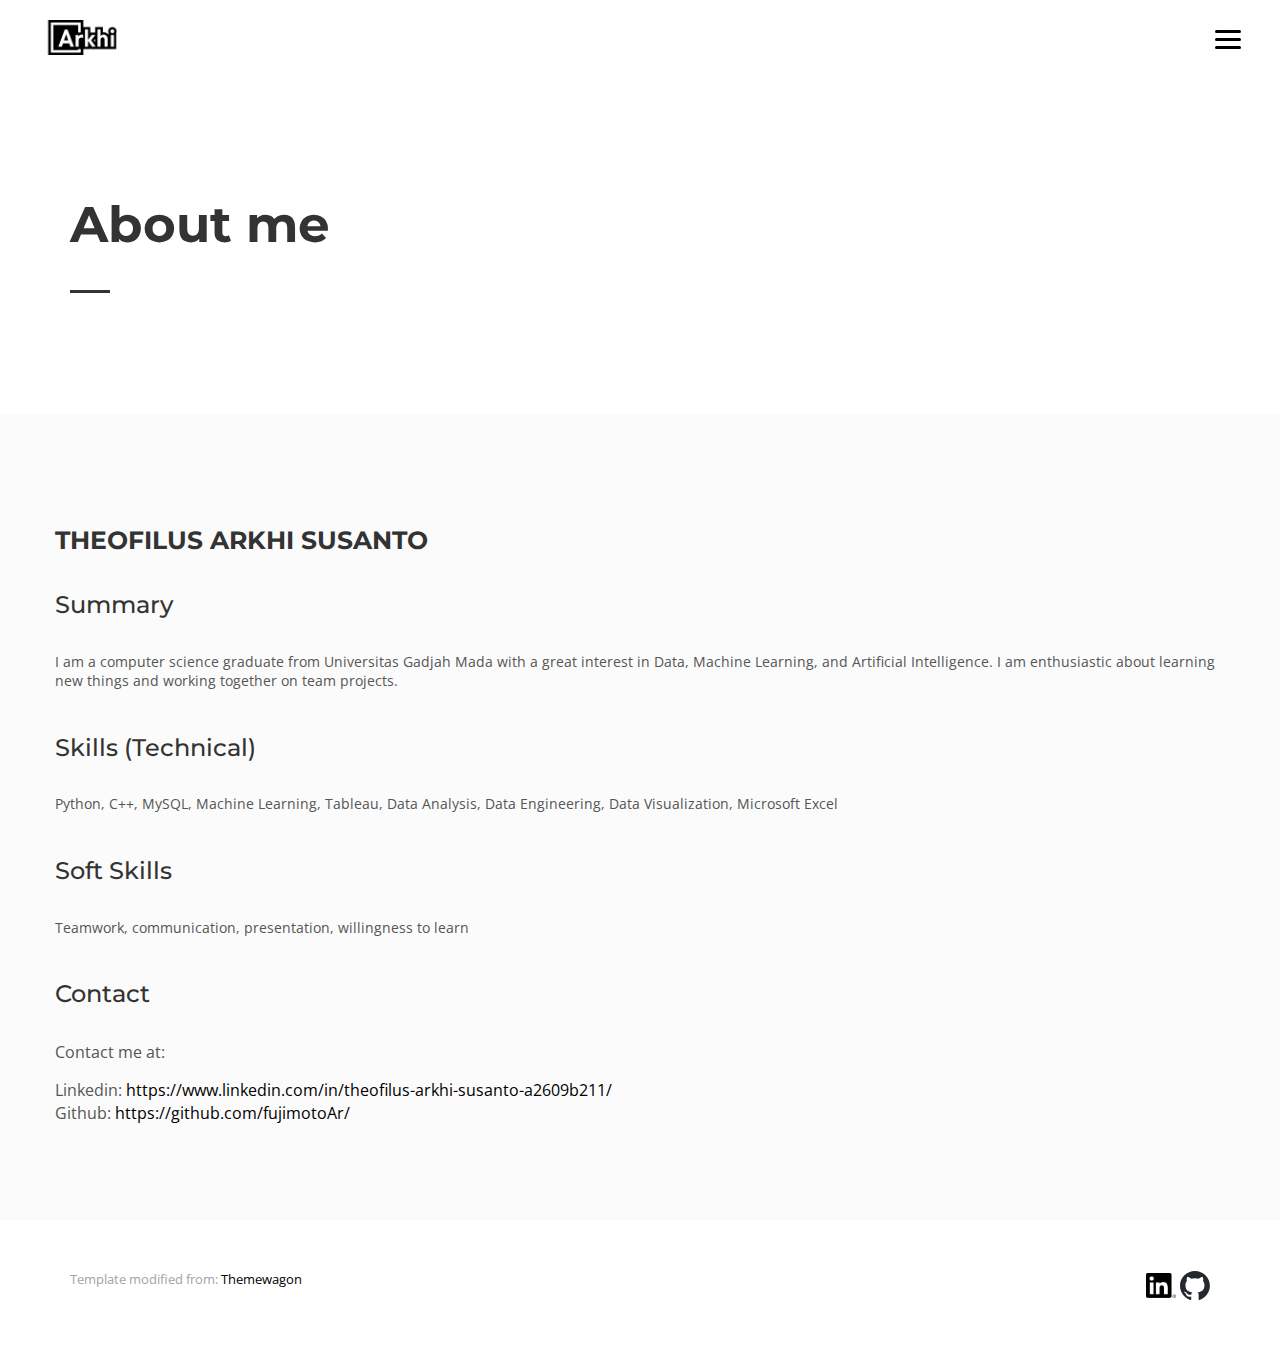
==== commit 7b9e0424: "feat: add more project, deal with css" ====
--- a/about.html
+++ b/about.html
@@ -40,16 +40,16 @@
 						
 						<!--  -->
 						<ul class="wil-menu-list">
-							<li><a href="index.html">Home</a>
+							<li class="current-menu-item"><a href="index.html">Home</a>
 							</li>
-							<li class="current-menu-item"><a href="about.html">About</a>
+							<li><a href="about.html">About Me</a>
 							</li>
-							<li><a href="work.html">Work</a>
+							<!-- <li><a href="work.html">Portfolio</a> -->
+							<!-- </li> -->
+							<!-- <li><a href="blog.html">Blog</a>
 							</li>
-							<li><a href="blog.html">Blog</a>
-							</li>
-							<li><a href="contact.html">Contact</a>
-							</li>
+							<li><a href="contact.html">Contact</a> -->
+							<!-- </li> -->
 						</ul><!--  -->
 						
 					</nav><!-- End / overlay-menu -->
@@ -68,7 +68,7 @@
 						<!-- page-title -->
 						<div class="page-title pb-40">
 							<h2 class="page-title__title">About me</h2>
-							<p class="page-title__text">Curabitur elementum urna augue, eu porta</p>
+							<!-- <p class="page-title__text">Curabitur elementum urna augue, eu porta</p> -->
 							<div class="page-title__divider"></div>
 						</div><!-- End / page-title -->
 						
@@ -81,42 +81,34 @@
 				<section class="awe-section bg-gray">
 					<div class="container">
 						<div class="row">
-							<div class="col-md-6 col-lg-5 "><img src="https://images.pexels.com/photos/797558/pexels-photo-797558.jpeg?w=1260&amp;h=750&amp;auto=compress&amp;cs=tinysrgb" alt="">
-							</div>
-							<div class="col-md-6 col-lg-6 col-xs-offset-0 col-sm-offset-0 col-md-offset-0 col-lg-offset-1 ">
-								
+							<!-- <div class="col-md-6 col-lg-5 "><img src="https://images.pexels.com/photos/797558/pexels-photo-797558.jpeg?w=1260&amp;h=750&amp;auto=compress&amp;cs=tinysrgb" alt="">
+							</div> -->
+							<!-- <div class="col-md-6 col-lg-6 col-xs-offset-0 col-sm-offset-0 col-md-offset-0 col-lg-offset-1 "> -->
+							<div>
 								<!--  -->
 								<div class="mt-30">
-									<h2 class="about__title">Erik Minimis</h2>
-									<p class="about__subtitle">Just Keep Scrolling! How To Design Lengthy, Lengthy Pages</p>
-									<p class="about__text">Maecenas lorem ex, euismod eget pulvinar non, facilisis ut leo. Quisque placerat purus in neque efficitur ornare. Nam at justo magna. Aliquam venenatis odio ante, non euismod augue porttitor eget. Maecenas nec viverra eros, eget euismod felis. Integer cursus libero sed lorem euismod, vel iaculis felis placerat. Pellentesque augue lacus, sodales et eros sed, molestie rhoncus ligula. Vivamus sed massa lorem. Suspendisse mollis lectus nec ex fermentum, in consectetur dolor egestas. Phasellus quis ipsum quis nisl ultricies sollicitudin id in dolor. Proin at consequat dui.</p>
-									
-									<!-- progress -->
-									<div class="progress">
-										<h5 class="progress__title">design</h5>
-										<div class="progress__wrap">
-											<div class="progress__bar" data-progress-percent="33" data-timing="ease" data-duration="1000" data-delay="500"></div><span class="progress__number">39%</span>
-										</div>
-									</div><!-- End / progress -->
-									
-									
-									<!-- progress -->
-									<div class="progress">
-										<h5 class="progress__title">photography</h5>
-										<div class="progress__wrap">
-											<div class="progress__bar" data-progress-percent="59" data-timing="ease" data-duration="1000" data-delay="500"></div><span class="progress__number">47%</span>
-										</div>
-									</div><!-- End / progress -->
-									
-									
-									<!-- progress -->
-									<div class="progress">
-										<h5 class="progress__title">web development</h5>
-										<div class="progress__wrap">
-											<div class="progress__bar" data-progress-percent="53" data-timing="ease" data-duration="1000" data-delay="500"></div><span class="progress__number">59%</span>
-										</div>
-									</div><!-- End / progress -->
-									
+									<h2 class="about__title">Theofilus Arkhi Susanto</h2>
+									<h2 class="about__subtitle" style="font-size:x-large;">Summary</h2>
+									<p class="about__text">
+										I am a computer science graduate from Universitas Gadjah Mada with a great interest in Data, Machine Learning, and Artificial Intelligence. I am enthusiastic about learning new things and working together on team projects.
+									</p>
+									<h2 class="about__subtitle" style="font-size:x-large;">Skills (Technical)</h2>
+									<p class="about__text">
+										Python, C++, MySQL, Machine Learning, Tableau, Data Analysis, Data Engineering, Data Visualization, Microsoft Excel	
+									</p>
+									<h2 class="about__subtitle" style="font-size:x-large;">Soft Skills</h2>
+									<p class="about__text">
+										Teamwork, communication, presentation, willingness to learn
+									</p>
+									<h2 class="about__subtitle" style="font-size:x-large;">Contact</h2>
+									<p style="font-size: medium;">
+										Contact me at:
+										<ul>
+											<li> Linkedin: <a href="https://www.linkedin.com/in/theofilus-arkhi-susanto-a2609b211/">https://www.linkedin.com/in/theofilus-arkhi-susanto-a2609b211/</a> </li>
+											<li> Github: <a href="https://github.com/fujimotoAr/">https://github.com/fujimotoAr/</a> </li>
+
+										</ul>
+									</p>
 								</div><!-- End /  -->
 								
 							</div>
@@ -133,34 +125,24 @@
 				<div class="container">
 					<div class="row">
 						<div class="col-md-6 col-lg-6 ">
-							<p class="footer__coppy">2018 &copy; Copyright <a href="http://awe7.com/">Awe7</a>. All rights Reserved.</p>
+							<p class="footer__coppy" style="font-size: small;">Template modified from: <a href="https://themewagon.com/themes/free-responsive-personal-portfolio-template-download-minimus/">Themewagon</a></p>
 						</div>
 						<div class="col-md-6 col-lg-6 ">
 							<div class="footer__social">
 								
 								<!-- social-icon -->
-								<a class="social-icon" href="#"><i class="social-icon__icon fa fa-facebook"></i>
-								</a><!-- End / social-icon -->
-								
+								<!-- <a class="social-icon" href="#"><i class="social-icon__icon fa fa-facebook"></i>
+								</a> -->
+								<!-- End / social-icon -->
 								
 								<!-- social-icon -->
-								<a class="social-icon" href="#"><i class="social-icon__icon fa fa-twitter"></i>
-								</a><!-- End / social-icon -->
-								
+								<a class="social-icon" href="https://www.linkedin.com/in/theofilus-arkhi-susanto-a2609b211/"><img class="" src="assets/img/icons/LIblack.png"></img>
+								</a>
+								<!-- End / social-icon -->
 								
 								<!-- social-icon -->
-								<a class="social-icon" href="#"><i class="social-icon__icon fa fa-linkedin"></i>
-								</a><!-- End / social-icon -->
-								
-								
-								<!-- social-icon -->
-								<a class="social-icon" href="#"><i class="social-icon__icon fa fa-behance"></i>
-								</a><!-- End / social-icon -->
-								
-								
-								<!-- social-icon -->
-								<a class="social-icon" href="#"><i class="social-icon__icon fa fa-vimeo"></i>
-								</a><!-- End / social-icon -->
+								<a class="social-icon" href="https://github.com/fujimotoAr/"><img class="" src="assets/img/icons/github-mark.svg"></img>
+								</a>
 								
 							</div>
 						</div>
--- a/assets/css/main.css
+++ b/assets/css/main.css
@@ -178,6 +178,11 @@
     border: 0;
 }
 
+.center{
+    display: flex;
+    justify-content: center;
+    /* align-items: center; */
+}
 /* table Responsive */
 
 .table-responsive-01 {
@@ -235,12 +240,12 @@
 }
 
 a {
-    color: #ff594f;
+    color: #000000;
 }
 
 a:hover {
-    text-decoration: line-through;
-    color: #ff594f;
+    /* text-decoration: ; */
+    color: #04bcd4;
 }
 
 a:focus {
@@ -314,7 +319,7 @@
 .md-btn:hover {
     background-color: #ebebeb;
     color: #000;
-    text-decoration: line-through;
+    /* text-decoration: line-through; */
 }
 
 .md-btn[disabled] {
@@ -956,8 +961,8 @@
 }
 
 .overlay-menu ul li.active > a, .overlay-menu ul li a:hover {
-    color: #ff594f;
-    text-decoration: line-through;
+    color: #31b0d5;
+    /* text-decoration: line-through; */
 }
 
 .fs-button {
@@ -1714,7 +1719,7 @@
 }
 
 .grid-css .grid-item .grid-item__inner .grid-item__content-wrapper {
-    background-color: #ccc;
+    /* background-color: #ccc; */
 }
 
 .grid-css.grid-css--grid .grid-item__content-wrapper {
@@ -1745,6 +1750,47 @@
     color: #555;
     padding: 5px 10px;
 }
+
+
+/* WORKBOX */
+.workbox {
+    position: relative;
+    overflow: hidden;
+    padding-top: 0 !important;
+    z-index: 9;
+    background-color: #FFFFFF;
+    border-radius: 15px;
+    box-shadow: 1px 2px 1px 2px rgba(0, 0, 0, 0.074);
+    box-shadow: inset;
+}
+.work-image {
+    height: 150px;
+    overflow: hidden;
+    object-fit: fill;
+
+}
+.work-content {
+    height: 85px;
+    /* overflow: ; */
+    padding-left: 4% !important;
+    padding-right: 4% !important;
+    padding-top: 4% !important;
+    padding-bottom: 15% !important;
+    /* overflow: scroll; */
+    
+
+}
+
+/* .workbox.light .hb_back {
+    background-color: rgba(255, 255, 255, .8);
+    color: #333;
+}
+
+.workbox.light .hb_back h2, .hoverbox.light .hb_back h3,
+.workbox.light .hb_back h4 {
+    color: #333;
+} */
+
 
 /* 10. hoverbox
 --------------------------------------------------------------------------------*/
@@ -2176,7 +2222,7 @@
 }
 
 .awe-skin-dark .progress__wrap {
-    background-color: #666;
+    background-color: #5e5e5e;
 }
 
 /* 15. socialicon
@@ -2190,13 +2236,13 @@
     font-size: 12px;
     color: #333;
     text-align: center;
-    border: 1px solid #ebebeb;
+    /* border: 1px solid #ebebeb; */
     transition: all .3s ease;
 }
 
 .social-icon:hover {
-    border-color: #ff594f;
-    background-color: #ff594f;
+    border-color: #04bcd46b;
+    background-color: #04bcd46b;
     color: #fff;
 }
 
@@ -2306,6 +2352,10 @@
 
 .work-detail__entry .work-img {
     margin-top: 30px;
+    width: 100%;
+    height: 100%;
+    display: flex;
+    justify-content: center;
 }
 
 /* 19. work
@@ -2325,22 +2375,31 @@
     font-weight: bold;
     margin-top: 0;
     margin-bottom: 0;
+    overflow:hidden; 
+    white-space:nowrap; 
+    overflow-wrap: break-word;
+    text-overflow:ellipsis;
+    /* text-overflow: ellipsis; */
+    
 }
 
 @media (min-width: 320px) {
     .work__title {
-        font-size: calc(.45455vw + 16.54545px);
+        font-size: calc(.45455vw + 10.54545px);
     }
 }
 
 @media (min-width: 1200px) {
     .work__title {
-        font-size: 22px;
+        /* font-size: 22px; */
     }
 }
 
 .work__text {
     font-size: 14px;
+    position: absolute;
+    bottom: 0;
+    
 }
 
 @media (min-width: 993px) {
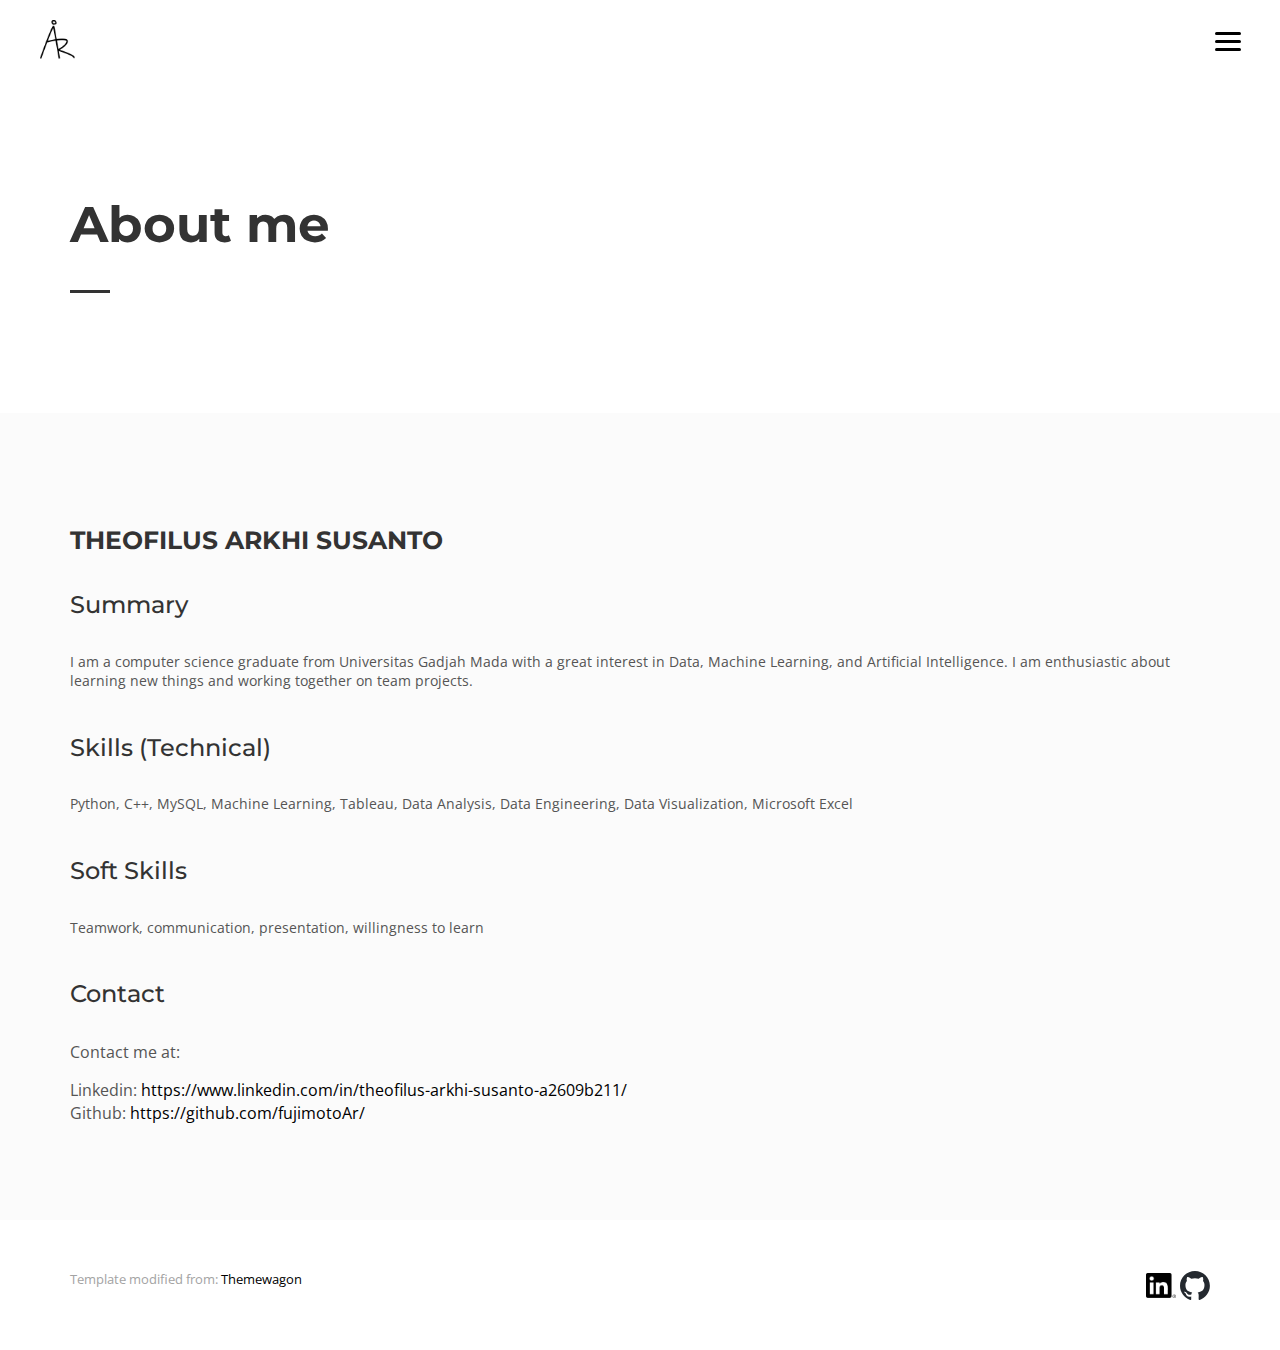
==== commit 3b7ff386: "feat: fix about me page spacing, minor grammatical revision" ====
--- a/about.html
+++ b/about.html
@@ -80,7 +80,7 @@
 				<!-- Section -->
 				<section class="awe-section bg-gray">
 					<div class="container">
-						<div class="row">
+						<div class="">
 							<!-- <div class="col-md-6 col-lg-5 "><img src="https://images.pexels.com/photos/797558/pexels-photo-797558.jpeg?w=1260&amp;h=750&amp;auto=compress&amp;cs=tinysrgb" alt="">
 							</div> -->
 							<!-- <div class="col-md-6 col-lg-6 col-xs-offset-0 col-sm-offset-0 col-md-offset-0 col-lg-offset-1 "> -->
